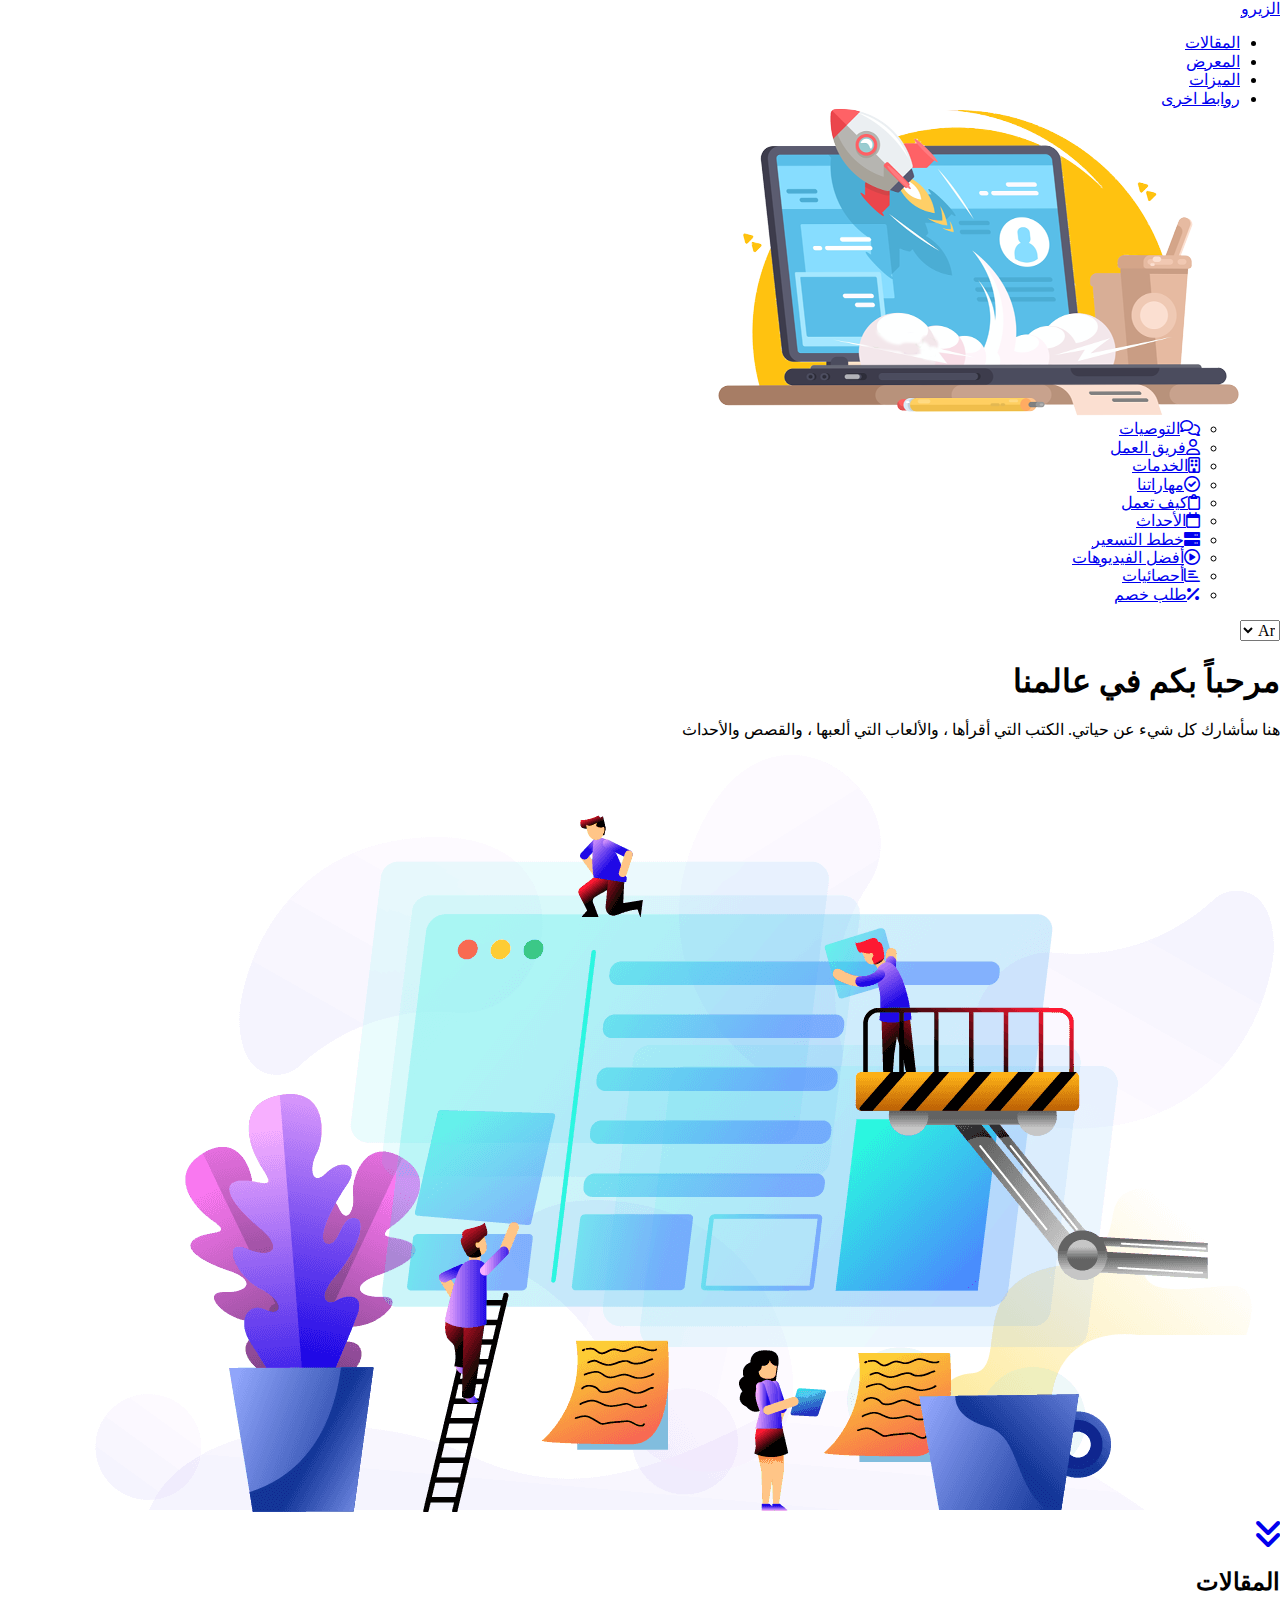
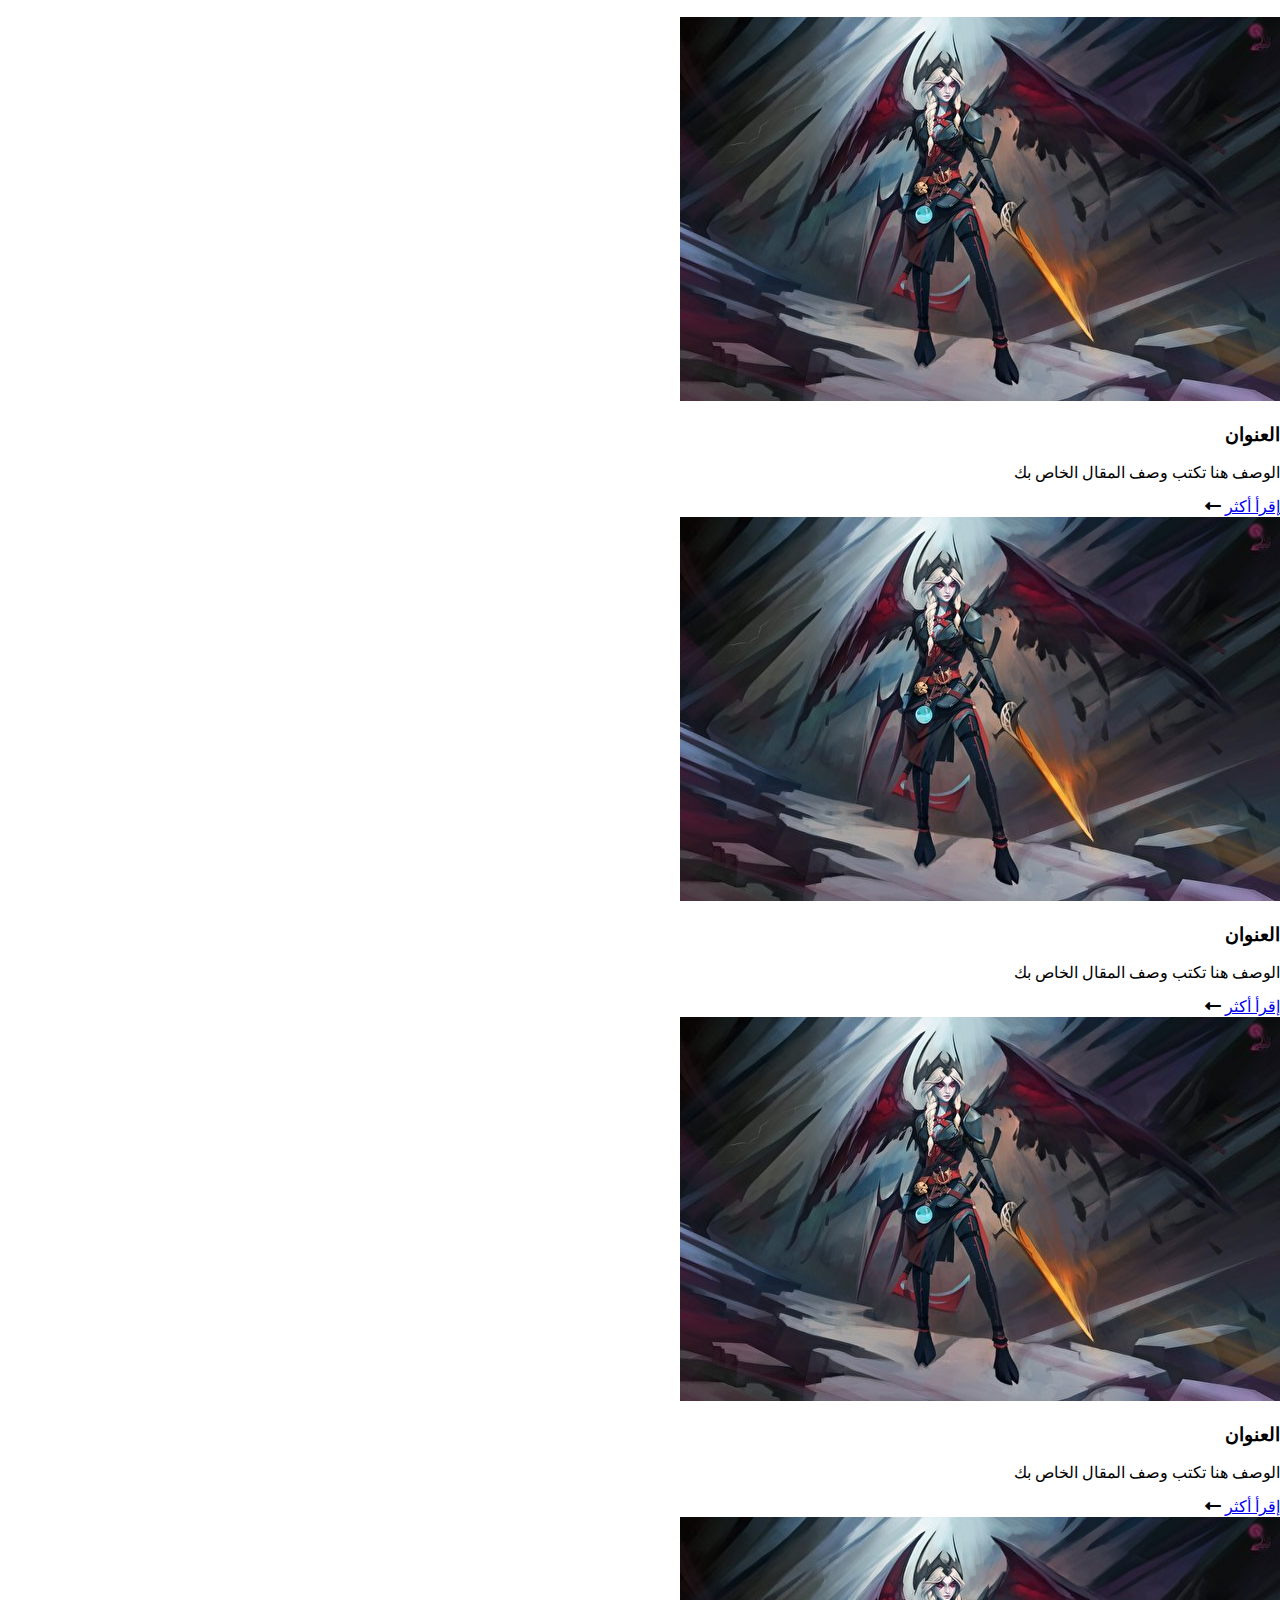
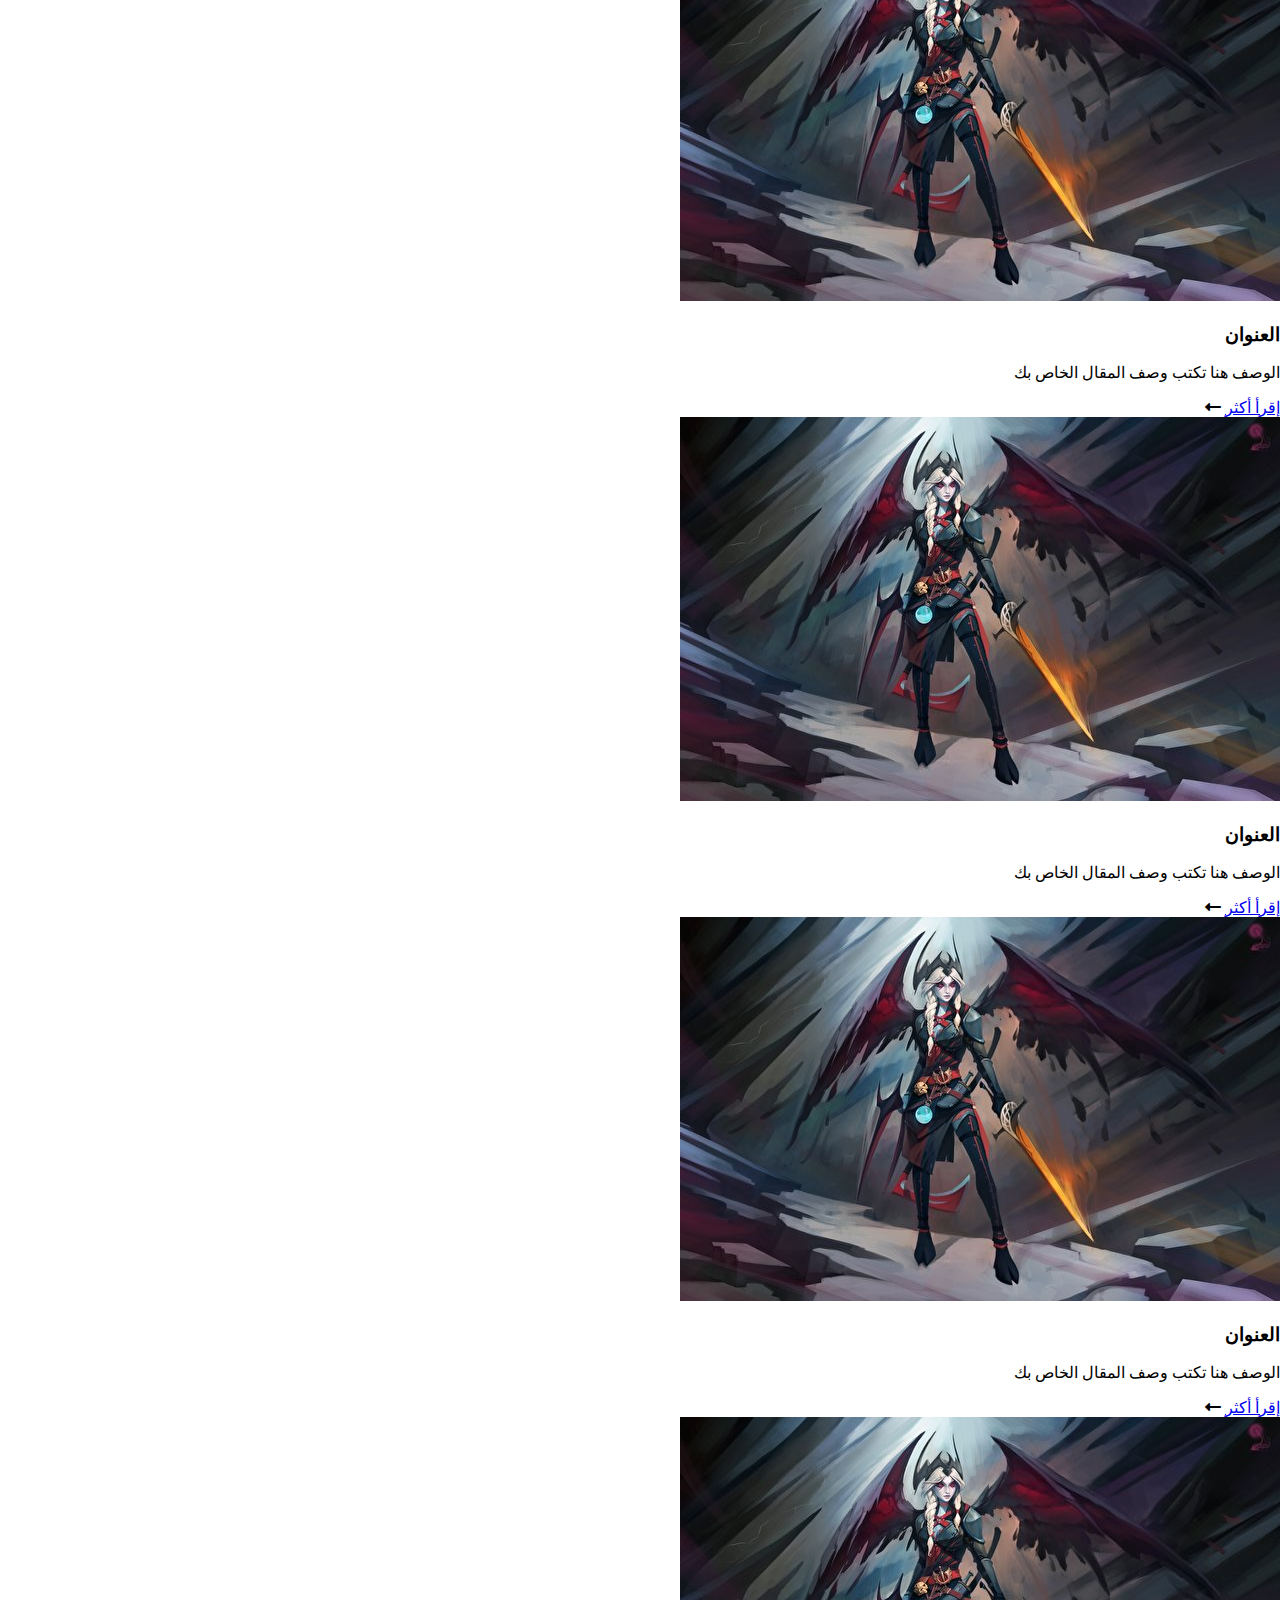
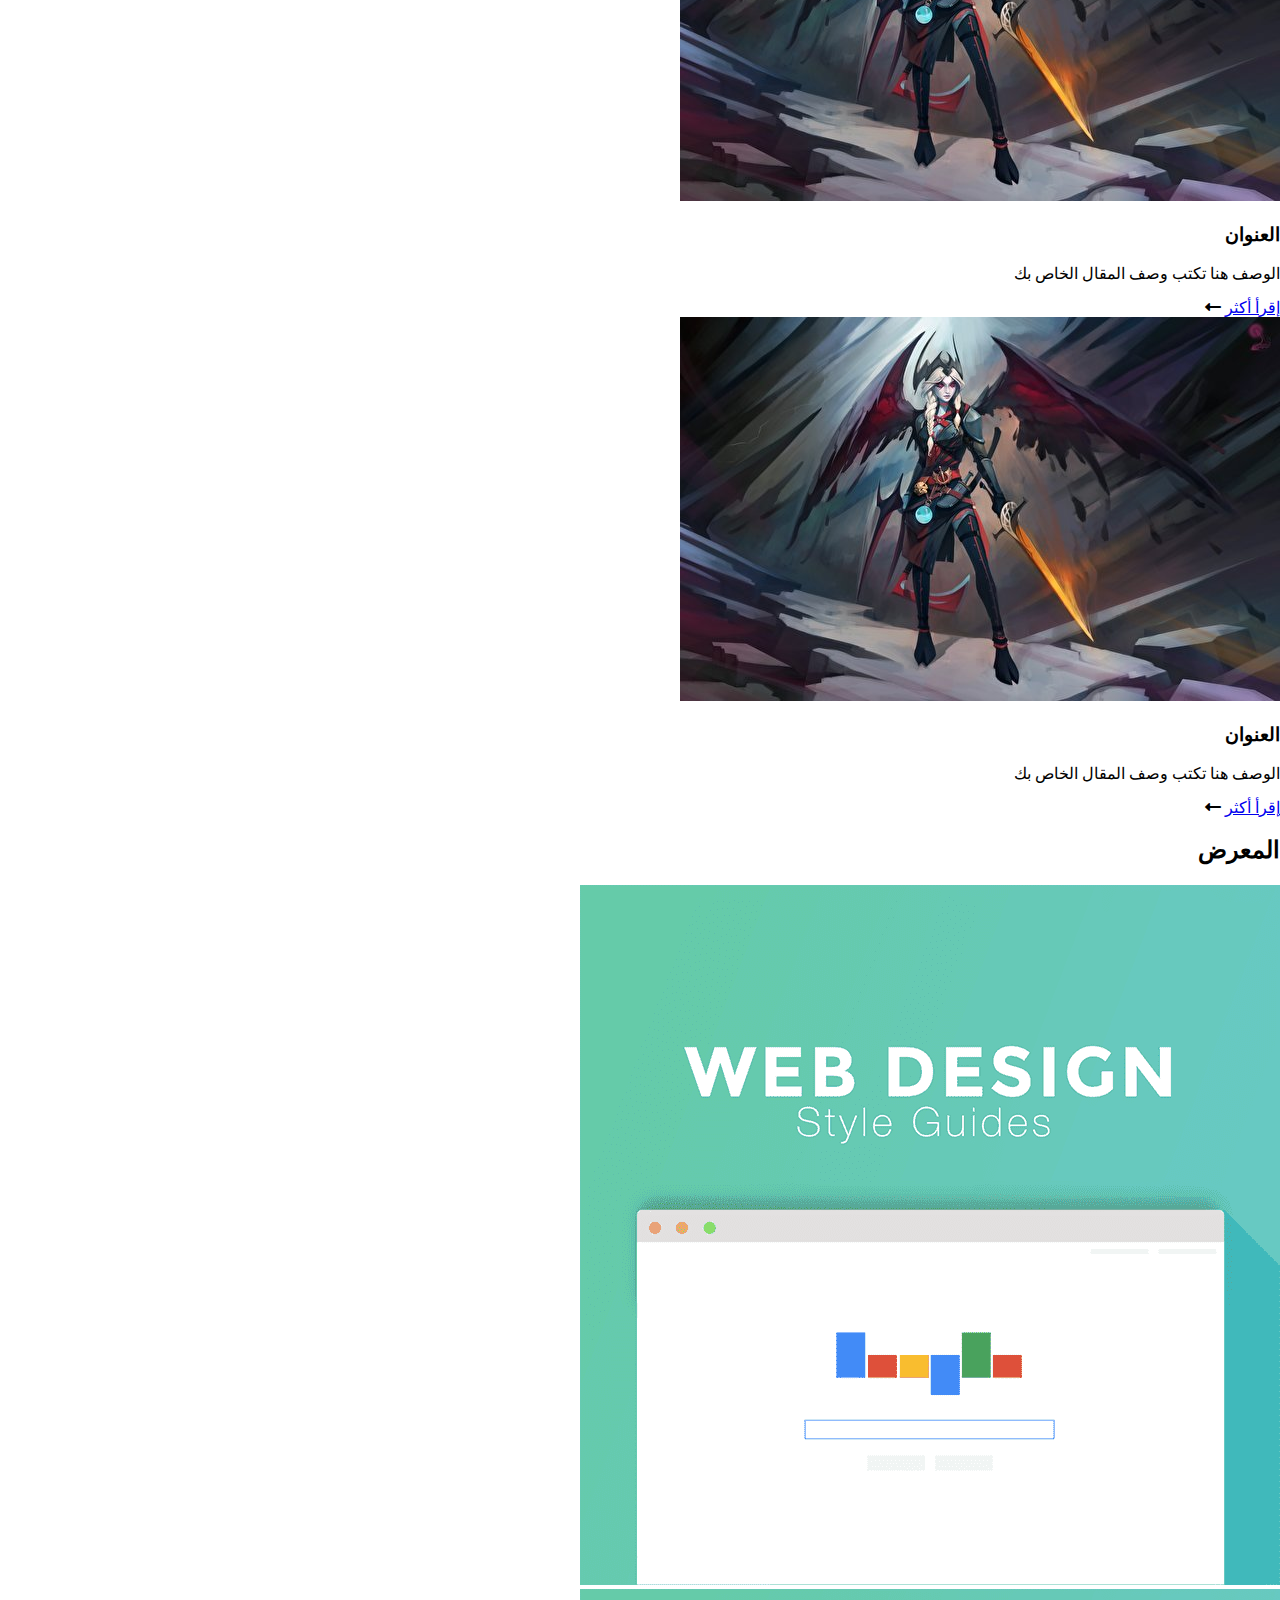
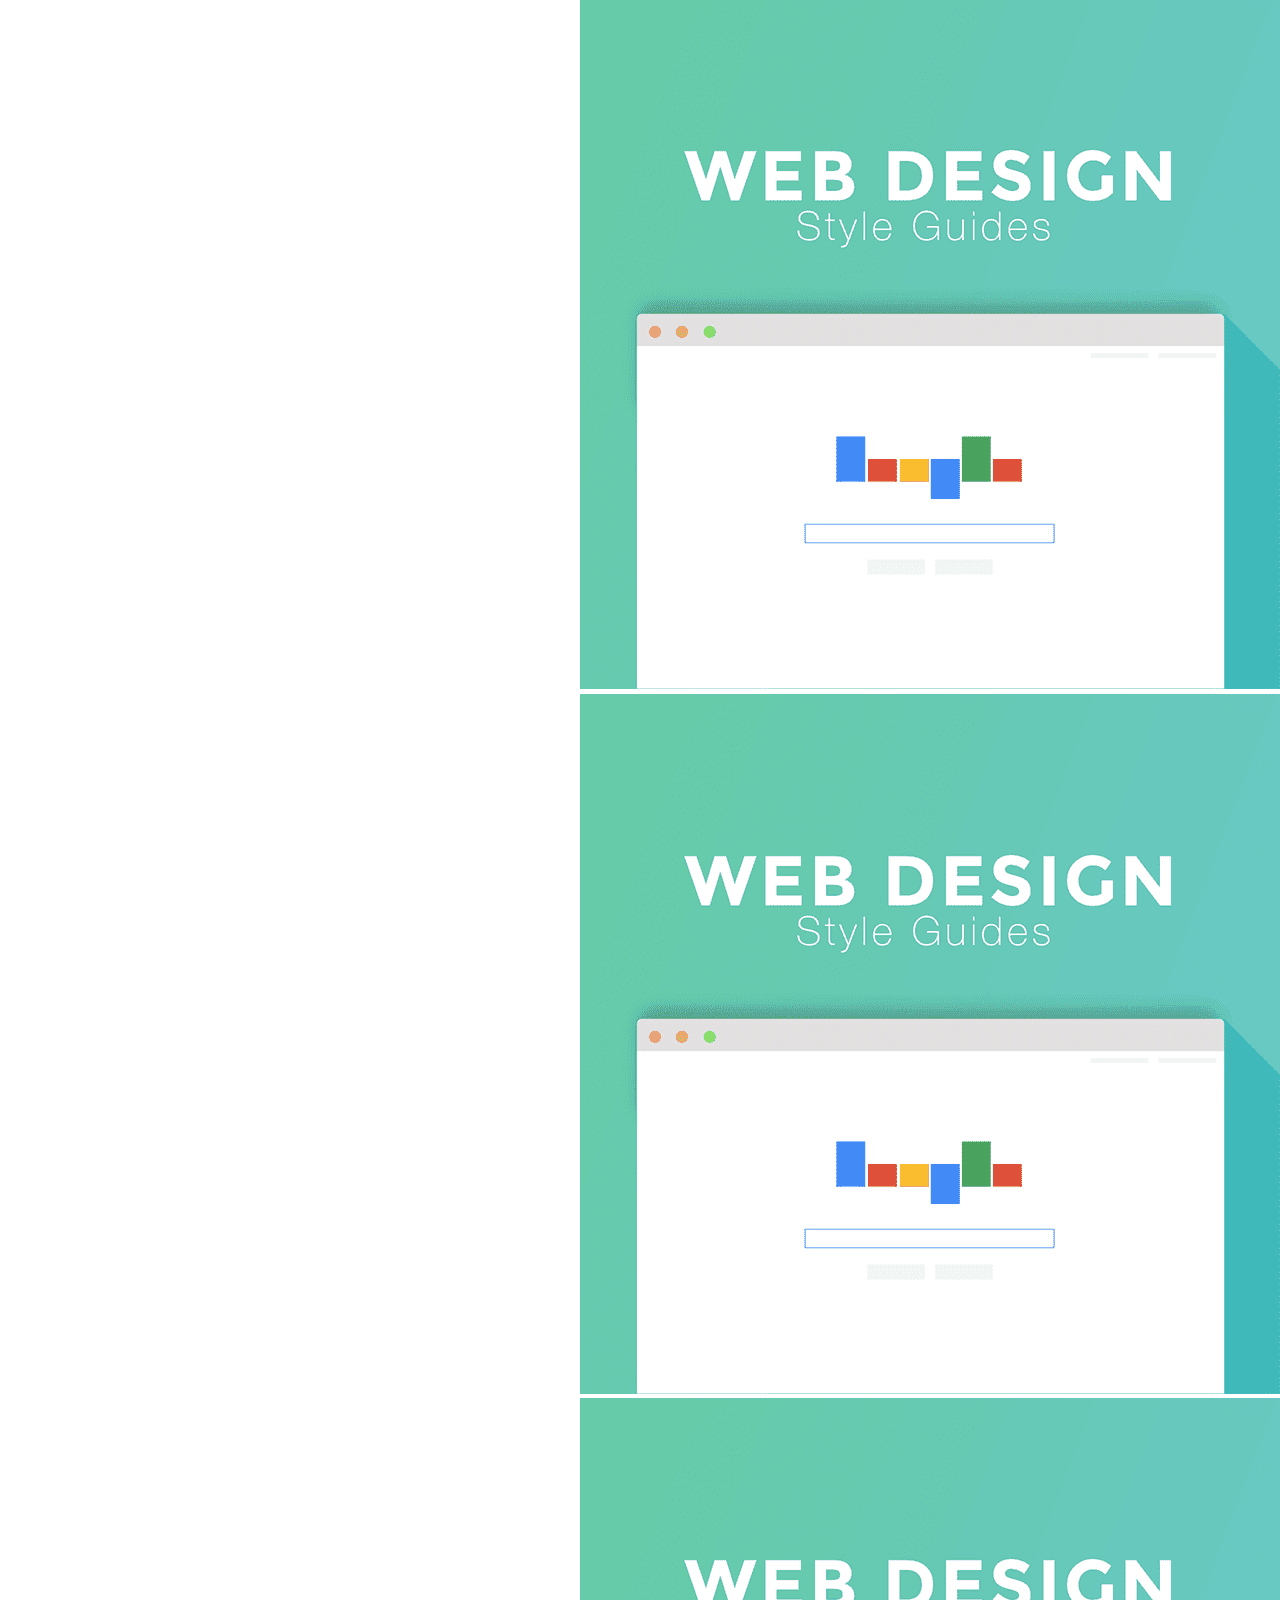
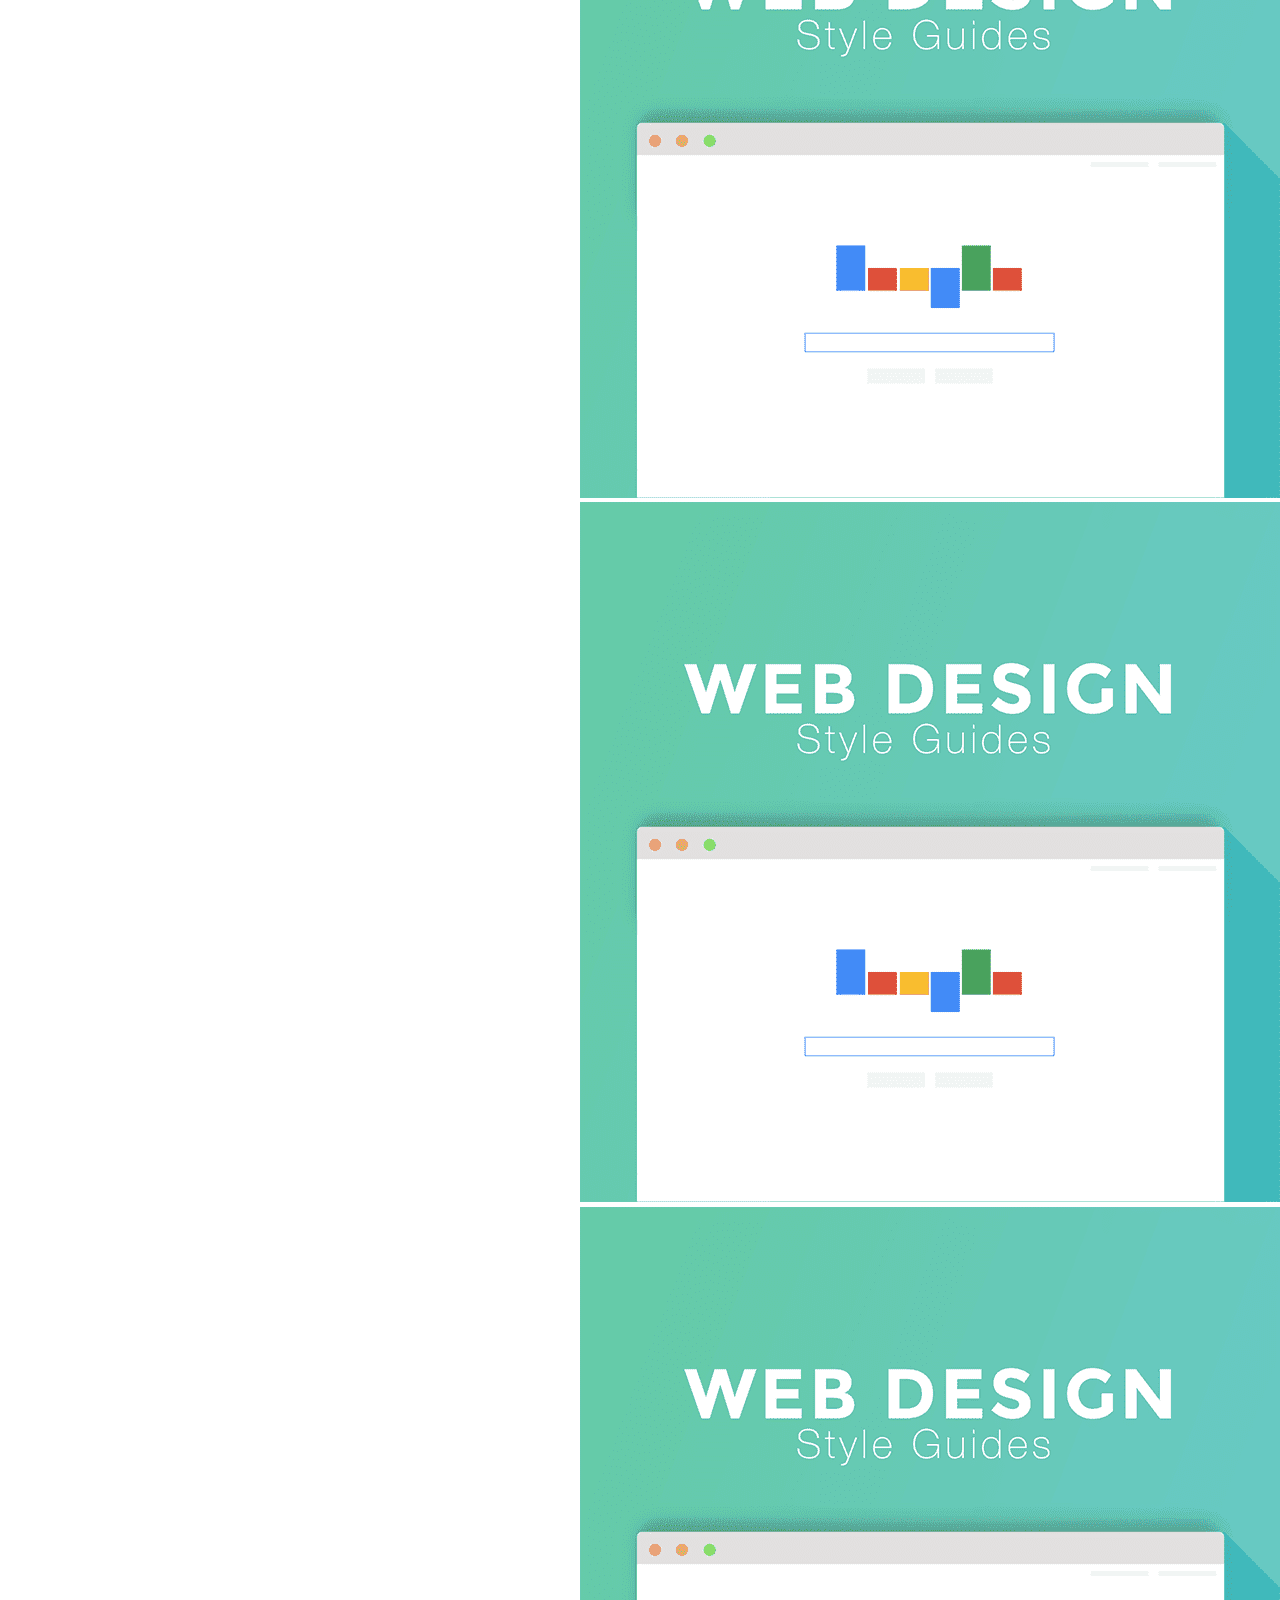
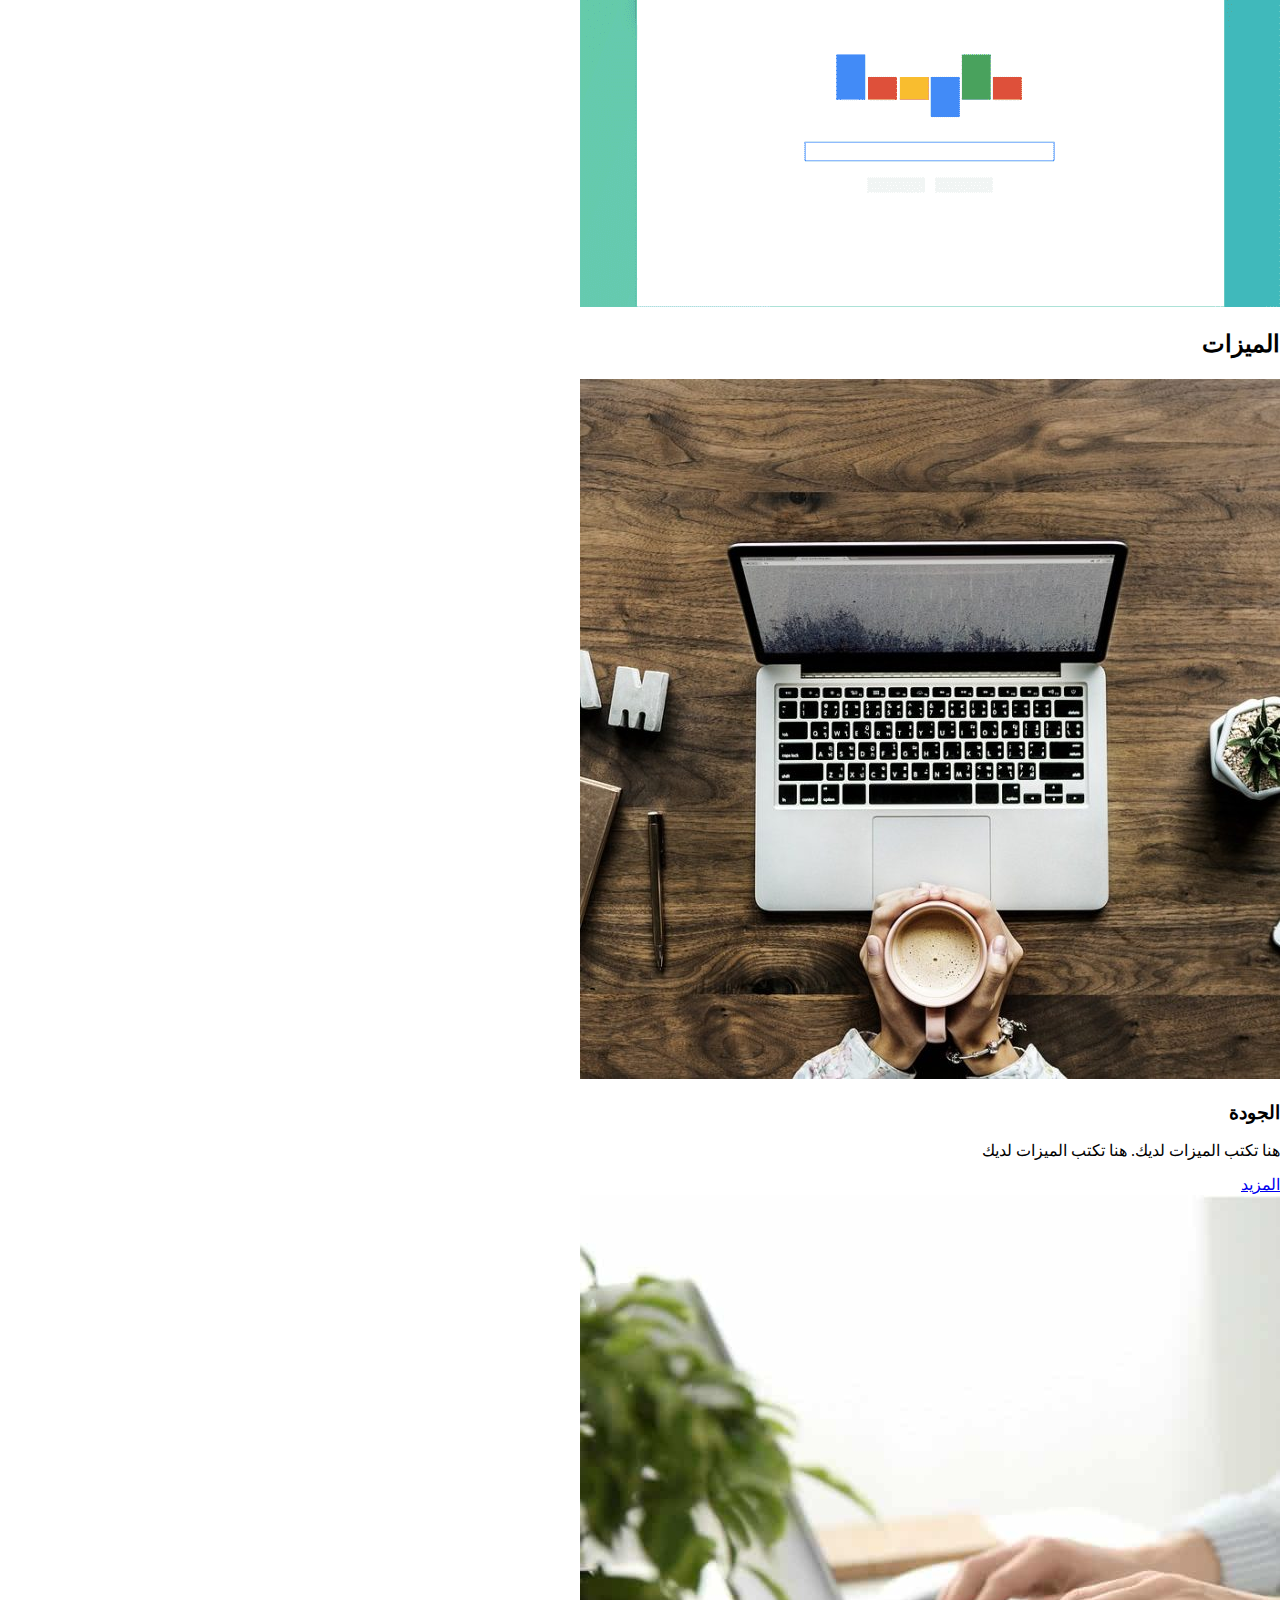
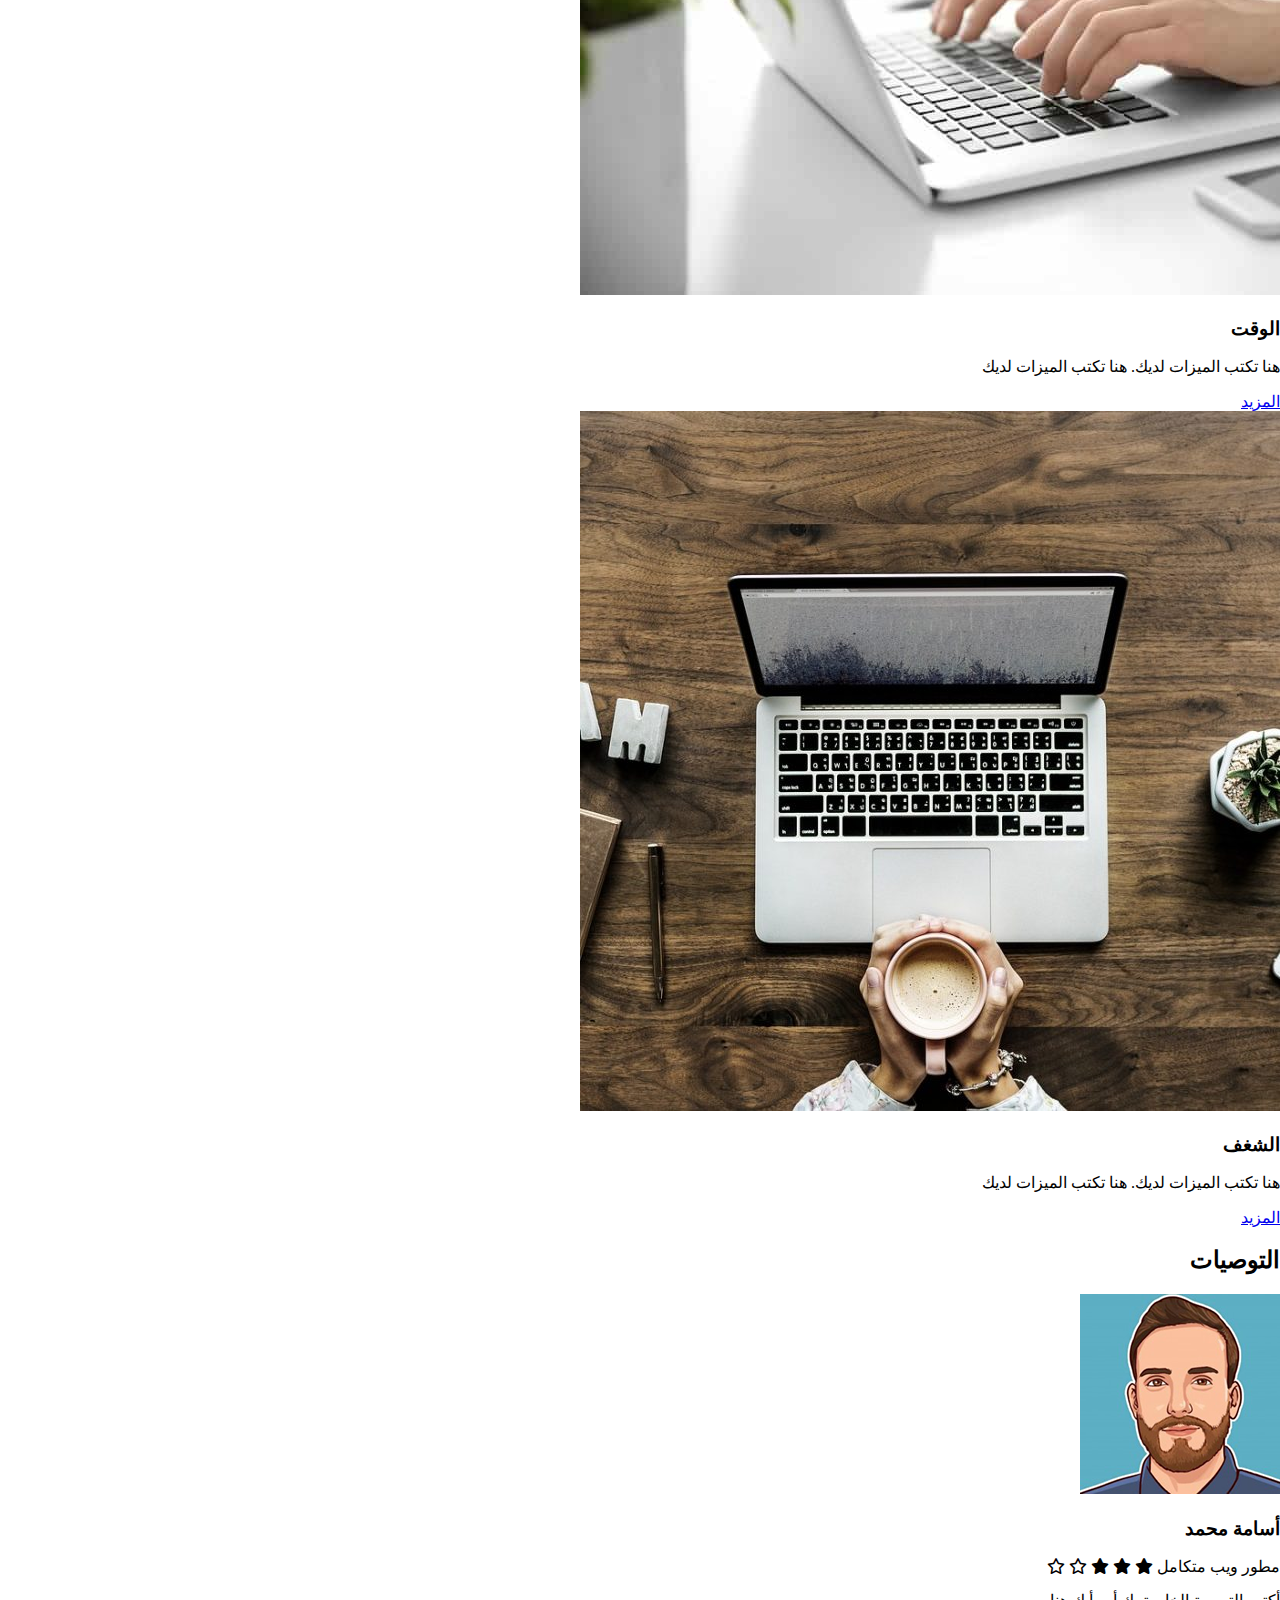
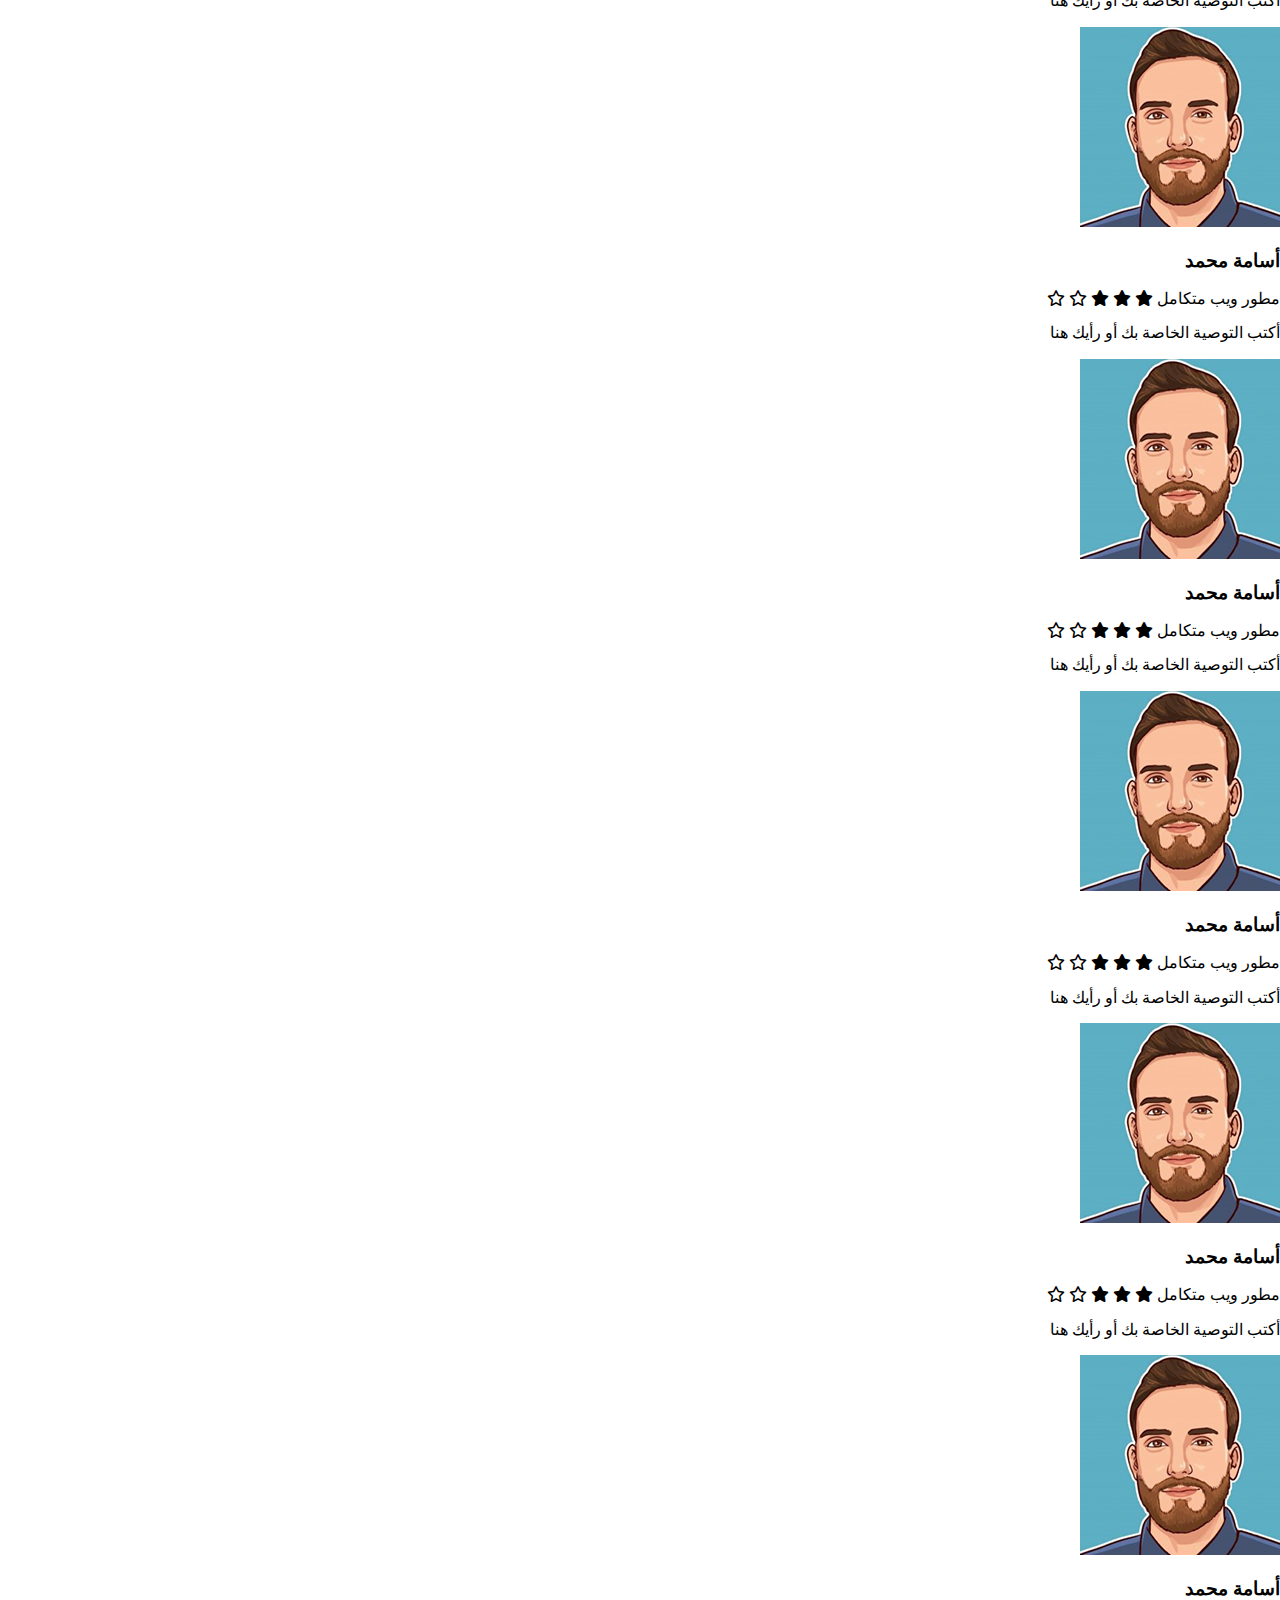
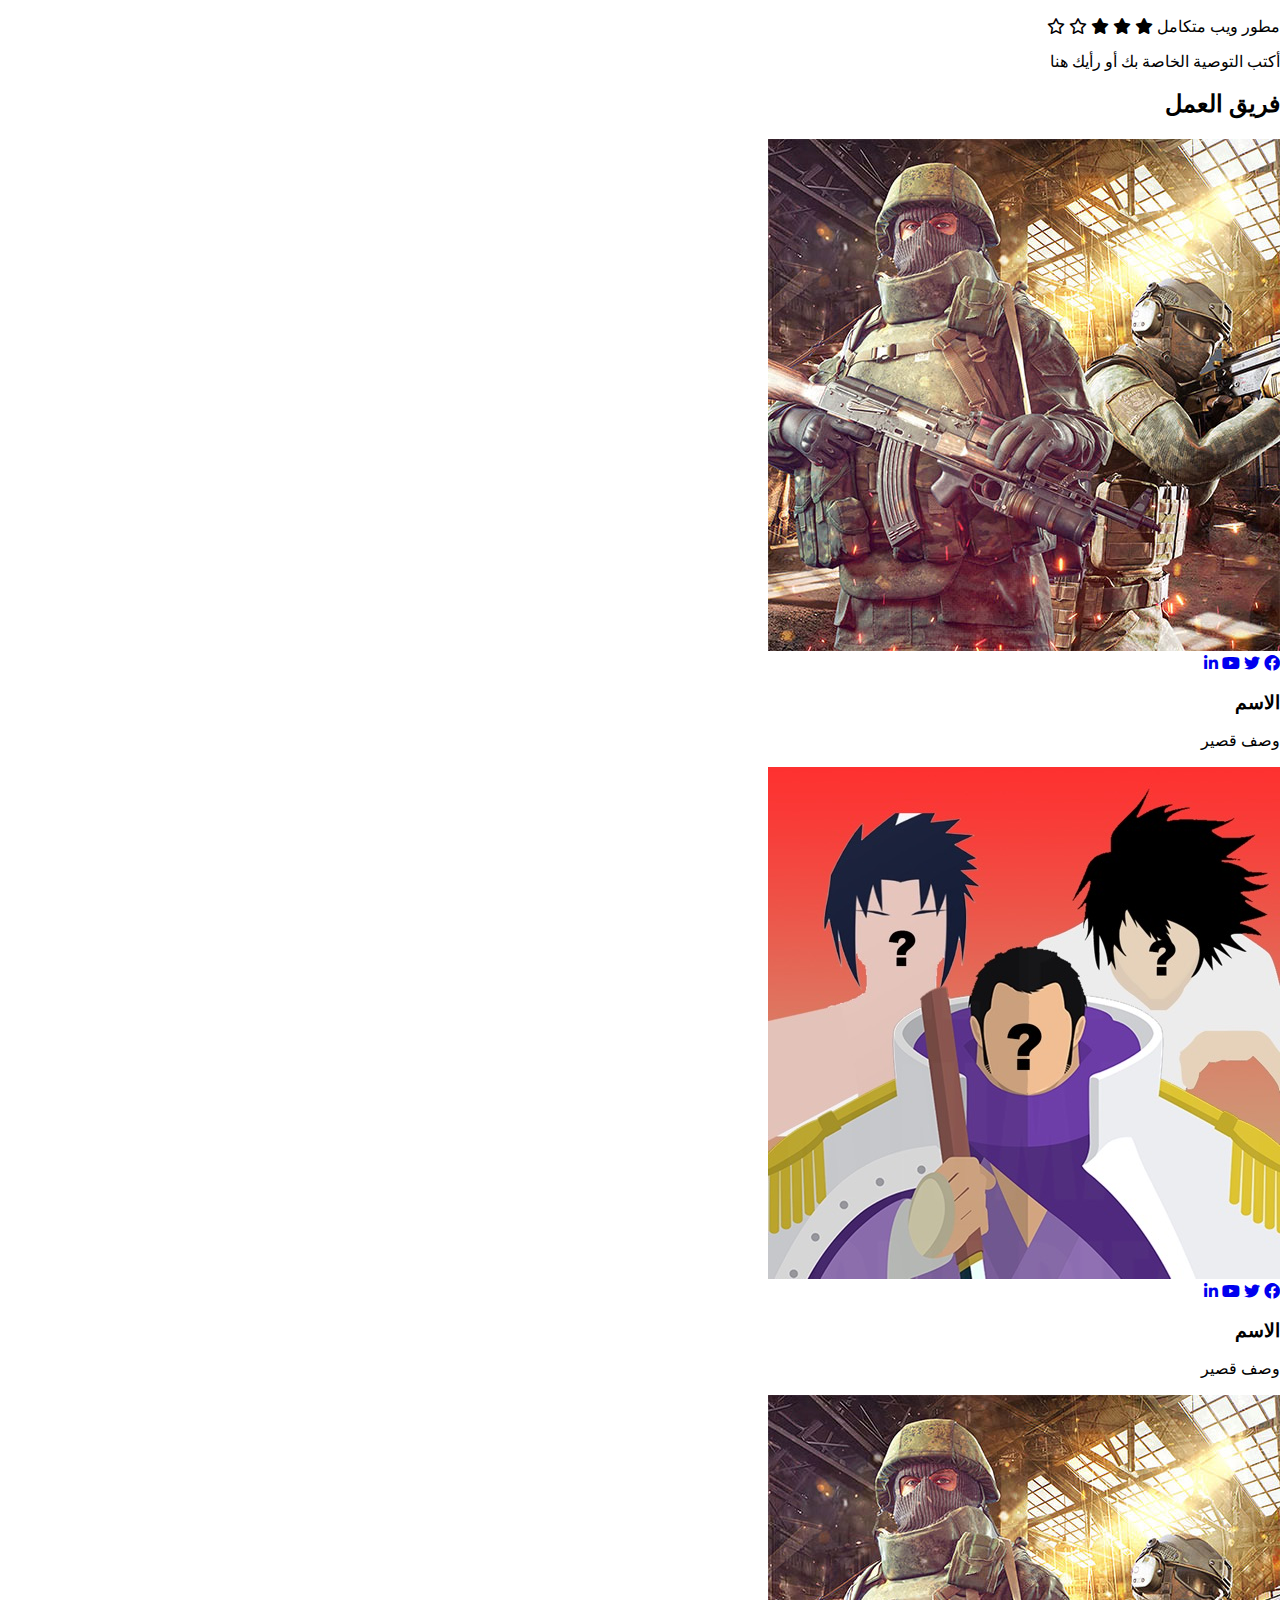
==== home-ar.html @ c8e69152 "Add files via upload" ====
<!DOCTYPE html>
<html dir="rtl" lang="ar">
    <head>
        <meta charset="UTF-8">
        <meta http-equiv="X-UA-Compatible" content="IE=edge">
        <meta name="viewport" content="width=device-width, initial-scale=1.0">
        <title>المشروع الثالث</title>
        <!--render all elments normally-->
        <link rel="stylesheet" href="./css/normalize.css">

        <!--font awesome laibrary-->
        <link rel="stylesheet" href="./css/all.min.css">

        <!--font google-->
        <link rel="preconnect" href="https://fonts.googleapis.com">
        <link rel="preconnect" href="https://fonts.gstatic.com" crossorigin>
        <link href="https://fonts.googleapis.com/css2?family=Cairo:wght@200;300;400;500;600;700;800;900&display=swap" rel="stylesheet">

        <!--style css-->
        <link rel="stylesheet" href="./css/style-ar.css">
        
    </head>
    <body>
        <!--start header-->
        <div class="header" id="header">
            <div class="container">
                <a href="#" class="logo">الزيرو</a>
                <ul class="main-nav">
                    <li><a href="#articles">المقالات</a></li>
                    <li><a href="#gallery">المعرض</a></li>
                    <li><a href="#features">الميزات</a></li>
                    <li class="min-nav">
                        <a href="#">روابط اخرى</a>
                        
                        <div class="othr-links">
                            <div class="image"><img src="./img/megamenu.png" alt=""></div>
                            <ul class="links">
                                <li><a href="#testimonials"><i class="far fa-comments"></i>التوصيات</a></li>
                                <li><a href="#team-members"><i class="far fa-user"></i>فريق العمل</a></li>
                                <li><a href="#services"><i class="far fa-building"></i>الخدمات</a></li>
                                <li><a href="#skills"><i class="far fa-check-circle"></i>مهاراتنا</a></li>
                                <li><a href="#work"><i class="far fa-clipboard"></i>كيف تعمل</a></li>
                            </ul>
                            <ul class="links">
                                <li><a href="#events"><i class="far fa-calendar"></i>الأحداث</a></li>
                                <li><a href="#plans"><i class="fas fa-server"></i>خطط التسعير</a></li>
                                <li><a href="#video"><i class="far fa-play-circle"></i>أفضل الفيديوهات</a></li>
                                <li><a href="#stats"><i class="far fa-chart-bar"></i>أحصائيات</a></li>
                                <li><a href="#discount"><i class="fas fa-percent"></i>طلب خصم</a></li>
                            </ul>
                        </div>
                    </li>
                </ul>
                <!-- start button languge -->
                <div class="lang">
                    <!-- <ul>
                        <li><a href="index.html">En</a></li>
                        <li><a href="home-ar.html">Ar</a></li>
                    </ul> -->
                    <select onchange="langToggle()" name="lang" id="lang">
                        <option id="ar" value="Ar">Ar</option>
                        <option id="en" value="En">En</option>
                    </select>
                </div>
                <!-- end button languge -->
            </div>
        </div>
        <!--end header-->
        <!--start landing-->
        <div class="landing">
            <div class="container">
                <div class="text">
                    <h1>مرحباً بكم في عالمنا</h1>
                    <p>هنا سأشارك كل شيء عن حياتي. الكتب التي أقرأها ، والألعاب التي ألعبها ، والقصص والأحداث</p>
                </div>
                <div class="image">
                    <img src="./img/landing-image.png" alt="landing">
                </div>
            </div>
            <a href="#articles" class="go-down">
                <i class="fas fa-angle-double-down fa-2x"></i>
            </a>
        </div>
        <!--end landing-->
        <!--start articles-->
        <div class="article" id="articles">
            <h2 class="main-title">المقالات</h2>
            <div class="container">
                <div class="box">
                    <img src="./img/cat-04.jpg" alt="cat-04">
                    <div class="content">
                        <h3>العنوان</h3>
                        <p>الوصف هنا تكتب وصف المقال الخاص بك</p>
                    </div>
                    <div class="info">
                        <a href="#">إقرأ أكثر</a>
                        <i class="fas fa-long-arrow-alt-left"></i>
                    </div>
                </div>
                <div class="box">
                    <img src="./img/cat-04.jpg" alt="cat-04">
                    <div class="content">
                        <h3>العنوان</h3>
                        <p>الوصف هنا تكتب وصف المقال الخاص بك</p>
                    </div>
                    <div class="info">
                        <a href="#">إقرأ أكثر</a>
                        <i class="fas fa-long-arrow-alt-left"></i>
                    </div>
                </div>
                <div class="box">
                    <img src="./img/cat-04.jpg" alt="cat-04">
                    <div class="content">
                        <h3>العنوان</h3>
                        <p>الوصف هنا تكتب وصف المقال الخاص بك</p>
                    </div>
                    <div class="info">
                        <a href="#">إقرأ أكثر</a>
                        <i class="fas fa-long-arrow-alt-left"></i>
                    </div>
                </div>
                <div class="box">
                    <img src="./img/cat-04.jpg" alt="cat-04">
                    <div class="content">
                        <h3>العنوان</h3>
                        <p>الوصف هنا تكتب وصف المقال الخاص بك</p>
                    </div>
                    <div class="info">
                        <a href="#">إقرأ أكثر</a>
                        <i class="fas fa-long-arrow-alt-left"></i>
                    </div>
                </div>
                <div class="box">
                    <img src="./img/cat-04.jpg" alt="cat-04">
                    <div class="content">
                        <h3>العنوان</h3>
                        <p>الوصف هنا تكتب وصف المقال الخاص بك</p>
                    </div>
                    <div class="info">
                        <a href="#">إقرأ أكثر</a>
                        <i class="fas fa-long-arrow-alt-left"></i>
                    </div>
                </div>
                <div class="box">
                    <img src="./img/cat-04.jpg" alt="cat-04">
                    <div class="content">
                        <h3>العنوان</h3>
                        <p>الوصف هنا تكتب وصف المقال الخاص بك</p>
                    </div>
                    <div class="info">
                        <a href="#">إقرأ أكثر</a>
                        <i class="fas fa-long-arrow-alt-left"></i>
                    </div>
                </div>
                <div class="box">
                    <img src="./img/cat-04.jpg" alt="cat-04">
                    <div class="content">
                        <h3>العنوان</h3>
                        <p>الوصف هنا تكتب وصف المقال الخاص بك</p>
                    </div>
                    <div class="info">
                        <a href="#">إقرأ أكثر</a>
                        <i class="fas fa-long-arrow-alt-left"></i>
                    </div>
                </div>
                <div class="box">
                    <img src="./img/cat-04.jpg" alt="cat-04">
                    <div class="content">
                        <h3>العنوان</h3>
                        <p>الوصف هنا تكتب وصف المقال الخاص بك</p>
                    </div>
                    <div class="info">
                        <a href="#">إقرأ أكثر</a>
                        <i class="fas fa-long-arrow-alt-left"></i>
                    </div>
                </div>
            </div>
        </div>
        <div class="skatch"></div>
        <!--end articles-->
        <!--start gallery-->
        <div class="gallery" id="gallery">
            <h2 class="main-title">المعرض</h2>
            <div class="container">
                <div class="box">
                    <div class="image">
                        <img src="./img/gallery-06.png" alt="gallery">
                    </div>
                </div>
                <div class="box">
                    <div class="image">
                        <img src="./img/gallery-06.png" alt="gallery">
                    </div>
                </div>
                <div class="box">
                    <div class="image">
                        <img src="./img/gallery-06.png" alt="gallery">
                    </div>
                </div>
                <div class="box">
                    <div class="image">
                        <img src="./img/gallery-06.png" alt="gallery">
                    </div>
                </div>
                <div class="box">
                    <div class="image">
                        <img src="./img/gallery-06.png" alt="gallery">
                    </div>
                </div>
                <div class="box">
                    <div class="image">
                        <img src="./img/gallery-06.png" alt="gallery">
                    </div>
                </div>
            </div>
        </div>
        <!--end gallery-->
        <!--start features-->
        <div class="features" id="features">
            <h2 class="main-title">الميزات</h2>
            <div class="container">
                <div class="box quality">
                    <div class="img-hollder"><img src="./img/features-03.jpg" alt="features"></div>
                    <h3>الجودة</h3>
                    <p>هنا تكتب الميزات لديك. هنا تكتب الميزات لديك </p>
                    <a href="#">المزيد</a>
                </div>
                <div class="box time">
                    <div class="img-hollder"><img src="./img/features-02 (1).jpg" alt="features"></div>
                    <h3>الوقت</h3>
                    <p>هنا تكتب الميزات لديك. هنا تكتب الميزات لديك </p>
                    <a href="#">المزيد</a>
                </div>
                <div class="box passion">
                    <div class="img-hollder"><img src="./img/features-03.jpg" alt="features"></div>
                    <h3>الشغف </h3>
                    <p>هنا تكتب الميزات لديك. هنا تكتب الميزات لديك </p>
                    <a href="#">المزيد</a>
                </div>
            </div>
        </div>
        <!--end features-->
        <!--start TESTIMONIALS-->
        <div class="testimonials" id="testimonials">
            <h2 class="main-title">التوصيات</h2>
            <div class="container">
                <div class="content">
                    <img src="./img/avatar-05.png" alt="avatar-05">
                    <div class="box">
                        <h3>أسامة محمد</h3>
                        <span>مطور ويب متكامل</span>
                        <i class="filled fas fa-star"></i>
                        <i class="filled fas fa-star"></i>
                        <i class="filled fas fa-star"></i>
                        <i class="far fa-star"></i>
                        <i class="far fa-star"></i>
                        <p>أكتب التوصية الخاصة بك أو رأيك هنا</p>
                    </div>
                </div>
                <div class="content">
                    <img src="./img/avatar-05.png" alt="avatar-05">
                    <div class="box">
                        <h3>أسامة محمد</h3>
                        <span>مطور ويب متكامل</span>
                        <i class="filled fas fa-star"></i>
                        <i class="filled fas fa-star"></i>
                        <i class="filled fas fa-star"></i>
                        <i class="far fa-star"></i>
                        <i class="far fa-star"></i>
                        <p>أكتب التوصية الخاصة بك أو رأيك هنا</p>
                    </div>
                </div>
                <div class="content">
                    <img src="./img/avatar-05.png" alt="avatar-05">
                    <div class="box">
                        <h3>أسامة محمد</h3>
                        <span>مطور ويب متكامل</span>
                        <i class="filled fas fa-star"></i>
                        <i class="filled fas fa-star"></i>
                        <i class="filled fas fa-star"></i>
                        <i class="far fa-star"></i>
                        <i class="far fa-star"></i>
                        <p>أكتب التوصية الخاصة بك أو رأيك هنا</p>
                    </div>
                </div>
                <div class="content">
                    <img src="./img/avatar-05.png" alt="avatar-05">
                    <div class="box">
                        <h3>أسامة محمد</h3>
                        <span>مطور ويب متكامل</span>
                        <i class="filled fas fa-star"></i>
                        <i class="filled fas fa-star"></i>
                        <i class="filled fas fa-star"></i>
                        <i class="far fa-star"></i>
                        <i class="far fa-star"></i>
                        <p>أكتب التوصية الخاصة بك أو رأيك هنا</p>
                    </div>
                </div>
                <div class="content">
                    <img src="./img/avatar-05.png" alt="avatar-05">
                    <div class="box">
                        <h3>أسامة محمد</h3>
                        <span>مطور ويب متكامل</span>
                        <i class="filled fas fa-star"></i>
                        <i class="filled fas fa-star"></i>
                        <i class="filled fas fa-star"></i>
                        <i class="far fa-star"></i>
                        <i class="far fa-star"></i>
                        <p>أكتب التوصية الخاصة بك أو رأيك هنا</p>
                    </div>
                </div>
                <div class="content">
                    <img src="./img/avatar-05.png" alt="avatar-05">
                    <div class="box">
                        <h3>أسامة محمد</h3>
                        <span>مطور ويب متكامل</span>
                        <i class="filled fas fa-star"></i>
                        <i class="filled fas fa-star"></i>
                        <i class="filled fas fa-star"></i>
                        <i class="far fa-star"></i>
                        <i class="far fa-star"></i>
                        <p>أكتب التوصية الخاصة بك أو رأيك هنا</p>
                    </div>
                </div>
            </div>
        </div>
        <!--end testimonials-->
        <!--start team members-->
        <div class="team" id="team-members">
            <h2 class="main-title">فريق العمل </h2>
            <div class="container">
                <div class="box">
                    <div class="data">
                        <img src="./img/team-02.jpg" alt="team">
                        <div class="social">
                            <a href="#"><i class="fab fa-facebook"></i></a>
                            <a href="#"><i class="fab fa-twitter"></i></a>
                            <a href="#"><i class="fab fa-youtube"></i></a>
                            <a href="#"><i class="fab fa-linkedin-in"></i></a>
                        </div>
                    </div>
                    <div class="info">
                        <h3>الاسم</h3>
                        <p>وصف قصير</p>
                    </div>
                </div>
                <div class="box">
                    <div class="data">
                        <img src="./img/team-04.jpg" alt="team">
                        <div class="social">
                            <a href="#"><i class="fab fa-facebook"></i></a>
                            <a href="#"><i class="fab fa-twitter"></i></a>
                            <a href="#"><i class="fab fa-youtube"></i></a>
                            <a href="#"><i class="fab fa-linkedin-in"></i></a>
                        </div>
                    </div>
                    <div class="info">
                        <h3>الاسم</h3>
                        <p>وصف قصير</p>
                    </div>
                </div>
                <div class="box">
                    <div class="data">
                        <img src="./img/team-02.jpg" alt="team">
                        <div class="social">
                            <a href="#"><i class="fab fa-facebook"></i></a>
                            <a href="#"><i class="fab fa-twitter"></i></a>
                            <a href="#"><i class="fab fa-youtube"></i></a>
                            <a href="#"><i class="fab fa-linkedin-in"></i></a>
                        </div>
                    </div>
                    <div class="info">
                        <h3>الاسم</h3>
                        <p>وصف قصير</p>
                    </div>
                </div>
                <div class="box">
                    <div class="data">
                        <img src="./img/team-04.jpg" alt="team">
                        <div class="social">
                            <a href="#"><i class="fab fa-facebook"></i></a>
                            <a href="#"><i class="fab fa-twitter"></i></a>
                            <a href="#"><i class="fab fa-youtube"></i></a>
                            <a href="#"><i class="fab fa-linkedin-in"></i></a>
                        </div>
                    </div>
                    <div class="info">
                        <h3>الاسم</h3>
                        <p>وصف قصير</p>
                    </div>
                </div>
                <div class="box">
                    <div class="data">
                        <img src="./img/team-08.jpg" alt="team">
                        <div class="social">
                            <a href="#"><i class="fab fa-facebook"></i></a>
                            <a href="#"><i class="fab fa-twitter"></i></a>
                            <a href="#"><i class="fab fa-youtube"></i></a>
                            <a href="#"><i class="fab fa-linkedin-in"></i></a>
                        </div>
                    </div>
                    <div class="info">
                        <h3>الاسم</h3>
                        <p>وصف قصير</p>
                    </div>
                </div>
                <div class="box">
                    <div class="data">
                        <img src="./img/team-07.jpg" alt="team">
                        <div class="social">
                            <a href="#"><i class="fab fa-facebook"></i></a>
                            <a href="#"><i class="fab fa-twitter"></i></a>
                            <a href="#"><i class="fab fa-youtube"></i></a>
                            <a href="#"><i class="fab fa-linkedin-in"></i></a>
                        </div>
                    </div>
                    <div class="info">
                        <h3>الاسم</h3>
                        <p>وصف قصير</p>
                    </div>
                </div>
                <div class="box">
                    <div class="data">
                        <img src="./img/team-06.png" alt="team">
                        <div class="social">
                            <a href="#"><i class="fab fa-facebook"></i></a>
                            <a href="#"><i class="fab fa-twitter"></i></a>
                            <a href="#"><i class="fab fa-youtube"></i></a>
                            <a href="#"><i class="fab fa-linkedin-in"></i></a>
                        </div>
                    </div>
                    <div class="info">
                        <h3>الاسم</h3>
                        <p>وصف قصير</p>
                    </div>
                </div>
                <div class="box">
                    <div class="data">
                        <img src="./img/team-04.jpg" alt="team">
                        <div class="social">
                            <a href="#"><i class="fab fa-facebook"></i></a>
                            <a href="#"><i class="fab fa-twitter"></i></a>
                            <a href="#"><i class="fab fa-youtube"></i></a>
                            <a href="#"><i class="fab fa-linkedin-in"></i></a>
                        </div>
                    </div>
                    <div class="info">
                        <h3>الاسم</h3>
                        <p>وصف قصير</p>
                    </div>
                </div>
            </div>
        </div>
        <!--end team members-->
        <!--start services-->
        <div class="services" id="services">
            <h2 class="main-title">الخدمات</h2>
            <div class="container">
                <div class="box">
                    <i class="fas fa-laptop-code fa-4x"></i>
                    <h3>اسم الخدمة</h3>
                    <div class="info">
                        <a href="#">التفاصيل</a>
                    </div>
                </div>
                <div class="box">
                    <i class="fas fa-laptop-code fa-4x"></i>
                    <h3>اسم الخدمة</h3>
                    <div class="info">
                        <a href="#">التفاصيل</a>
                    </div>
                </div>
                <div class="box">
                    <i class="fas fa-laptop-code fa-4x"></i>
                    <h3>اسم الخدمة</h3>
                    <div class="info">
                        <a href="#">التفاصيل</a>
                    </div>
                </div>
                <div class="box">
                    <i class="fas fa-laptop-code fa-4x"></i>
                    <h3>اسم الخدمة</h3>
                    <div class="info">
                        <a href="#">التفاصيل</a>
                    </div>
                </div>
                <div class="box">
                    <i class="fas fa-laptop-code fa-4x"></i>
                    <h3>اسم الخدمة</h3>
                    <div class="info">
                        <a href="#">التفاصيل</a>
                    </div>
                </div>
                <div class="box">
                    <i class="fas fa-laptop-code fa-4x"></i>
                    <h3>اسم الخدمة</h3>
                    <div class="info">
                        <a href="#">التفاصيل</a>
                    </div>
                </div>
            </div>
        </div>
        <!--end services-->
        <!--start skills-->
        <div class="our-skills" id="our-skills">
            <h2 class="main-title">مهاراتنا</h2>
            <div class="container">
                <img src="./img/skills.png" alt="skills">
                <div class="skills">
                    <div class="skill">
                        <h3>html <span>100%</span></h3>
                        <div class="prog">
                            <span data-progress="100%"></span>
                        </div>
                    </div>
                    <div class="skill">
                        <h3>css <span>50%</span></h3>
                        <div class="prog">
                            <span data-progress="50%"></span>
                        </div>
                    </div>
                    <div class="skill">
                        <h3>php <span>90%</span></h3>
                        <div class="prog">
                            <span data-progress="90%"></span>
                        </div>
                    </div>
                    <div class="skill">
                        <h3>js <span>20%</span></h3>
                        <div class="prog">
                            <span data-progress="20%"></span>
                        </div>
                    </div>
                </div>
            </div>
        </div>
        <!--end skills-->
        <!--start work-->
        <div class="work" id="work">
            <h2 class="main-title">كيف تعمل</h2>
            <div class="container">
                <img src="./img/work-steps.png" alt="work">
                <div class="work-content">
                    <div class="box">
                        <img src="./img/work-steps-3.png" alt="">
                        <div class="info">
                            <h3>تطوير...</h3>
                            <p>اكتب وصف قصير هنا اكتب وصف قصير هنا اكتب وصف قصير هنا </p>
                        </div>
                    </div>
                    <div class="box">
                        <img src="./img/work-steps-3.png" alt="">
                        <div class="info">
                            <h3>تطوير...</h3>
                            <p>اكتب وصف قصير هنا اكتب وصف قصير هنا اكتب وصف قصير هنا </p>
                        </div>
                    </div>
                    <div class="box">
                        <img src="./img/work-steps-3.png" alt="">
                        <div class="info">
                            <h3>تطوير...</h3>
                            <p>اكتب وصف قصير هنا اكتب وصف قصير هنا اكتب وصف قصير هنا </p>
                        </div>
                    </div>
                </div>
            </div>
        </div>
        <!--end work-->
        <!-- start event-->
        <div class="events" id="events">
            <h2 class="main-title">أخر الأحداث</h2>
            <div class="container">
                <img src="./img/events.png" alt="event">
                <div class="info">
                    <div class="times">
                        <div class="unit">
                            <span>30</span>
                            <span>يوم</span>
                        </div>
                        <div class="unit">
                            <span>24</span>
                            <span>ساعات</span>
                        </div>
                        <div class="unit">
                            <span>60</span>
                            <span>دقائق</span>
                        </div>
                        <div class="unit">
                            <span>120</span>
                            <span>ثواني</span>
                        </div>
                    </div>
                    <h3>حدث سيد التكنولوجيا 2022</h3>
                    <p>وصف الحدث وصف الحدث وصف الحدث </p>
                </div>
                <div class="subscribe">
                    <form action="">
                        <input type="email" placeholder="أكتب البريد الإلكتروني">
                        <input type="submit" value="أشتراك">
                    </form>
                </div>
            </div>
        </div>
        <!--end events-->
        <!--start plans-->
        <div class="plans" id="plans">
            <h2 class="main-title">الخطط</h2>
            <div class="container">
                <div class="box">
                    <h3>متقدم</h3>
                    <img src="./img/hosting-professional.png" alt="">
                    <span>$25</span>
                    <p>كل شهر</p>
                    <ul class="info">
                        <li>مساحة تصل إلى 20GB</li>
                        <li>عناوين بريدإلكتروني 10</li>
                        <li>دومين 5</li>
                        <li>قاعدة بيانات 8</li>
                        <li>دعم متقدم</li>
                    </ul>
                    <a href="#">اختر خطة</a>
                </div>
                <div class="box popular">
                    <div class="leabl">الأكثر شيوعاً</div>
                    <h3>متقدم</h3>
                    <img src="./img/hosting-professional.png" alt="">
                    <span>$25</span>
                    <p>كل شهر</p>
                    <ul class="info">
                        <li>مساحة تصل إلى 20GB</li>
                        <li>عناوين بريدإلكتروني 10</li>
                        <li>دومين 5</li>
                        <li>قاعدة بيانات 8</li>
                        <li>دعم متقدم</li>
                    </ul>
                    <a href="#">أختر خطة</a>
                </div>
                <div class="box">
                    <h3>متقدم</h3>
                    <img src="./img/hosting-professional.png" alt="">
                    <span>$25</span>
                    <p>كل شهر</p>
                    <ul class="info">
                        <li>مساحة تصل إلى 20GB</li>
                        <li>عناوين بريدإلكتروني 10</li>
                        <li>دومين 5</li>
                        <li>قاعدة بيانات 8</li>
                        <li>دعم متقدم</li>
                    </ul>
                    <a href="#">أختر خطة</a>
                </div>
            </div>
        </div>
        <!--end plans-->
        <div class="top-video" id="video">
            <h2 class="main-title">أفضل الفيديوهات</h2>
            <div class="container">
                <div class="box">
                    <div class="image">
                    <img src="./img/video-preview.jpg" alt="video">
                    <p>كل شيء عن المضيفين الظاهريين</p>
                </div>
                <div class="info">
                    <div class="title">
                        <h4>أفضل الفيديوهات</h4>
                        <i class="fas fa-random"></i>
                    </div>
                    <ul class="video-info">
                        <li>كل شيء عن المضيفين الظاهريين<span>05:18</span></li>
                        
                        <li>كل شيء عن المضيفين الظاهريين<span>05:18</span></li>
                        
                        <li>كل شيء عن المضيفين الظاهريين<span>05:18</span></li>
                        
                        <li>كل شيء عن المضيفين الظاهريين<span>05:18</span></li>
                        
                        <li>كل شيء عن المضيفين الظاهريين<span>05:18</span></li>
                        
                        <li>كل شيء عن المضيفين الظاهريين<span>05:18</span></li>
                        
                        <li>كل شيء عن المضيفين الظاهريين<span>05:18</span></li>
                    </ul>
                </div>
                </div>
            </div>
        </div>
        <!--end plans-->
        <!--start stats-->
        <div class="stats" id="stats">
            <h2>أحصائياتنا المميزة</h2>
            <div class="container">
                <div class="box">
                    <i class="far fa-user fa-2x fa-fw"></i>
                    <span data-count="150" class="number">0</span>
                    <span class="name">عميل</span>
                </div>
                <div class="box">
                    <i class="fas fa-code fa-2x fa-fw"></i>
                    <span data-count="25" class="number">0</span>
                    <span class="name">مشروع</span>
                </div>
                <div class="box">
                    <i class="fas fa-globe-asia fa-2x fa-fw"></i>
                    <span data-count="50" class="number">0</span>
                    <span class="name">دولة</span>
                </div>
                <div class="box">
                    <i class="far fa-user fa-2x fa-fw"></i>
                    <span data-count="500" class="number">0</span>
                    <span class="name">مستخدم</span>
                </div>
            </div>
        </div>
        <!--end stats-->
        <!--start discount-->
        <div class="discount" id="discount">
            <div class="image">
                <div class="content">
                    <h3>نحن لدينا خصم</h3>
                    <p>وصف قصير وصف قصير وصف قصير وصف قصير</p>
                    <img src="./img/discount.png" alt="Discount">
                </div>
            </div>
            <div class="form">
                <div class="content">
                    <h3>طلب خصم</h3>
                    <input class="input" type="text" placeholder="أسمك" name="name">
                    <input class="input" type="email" placeholder="بريدك الإلكتروني" name="email">
                    <input class="input" type="text" placeholder="رقم الهاتف" name="phone">
                    <textarea class="input" placeholder="أخبرنا ما تريد" name="message"></textarea>
                    <input type="submit" value="أرسال">
                </div>
            </div>
        </div>
        <!--end discount-->
        <!--start footer-->
        <div class="footer">
            <div class="container">
                <div class="box">
                    <h3>الزيرو</h3>
                    <ul class="social">
                        <li>
                            <a href="www.facebook.com" class="facebook"><i class="fab fa-facebook"></i></a>
                        </li>
                        <li>
                            <a href="www.twitter.com" class="twitter"><i class="fab fa-twitter"></i></a>
                        </li>
                        <li>
                            <a href="www.youtube.com" class="youtube"><i class="fab fa-youtube"></i></a>
                        </li>
                    </ul>
                    <p class="text">وصف قصير وصف قصير  وصف قصير وصف قصير وصف قصير وصف قصير وصف قصير </p>
                </div>
                <div class="box">
                    <ul class="links">
                        <li><a href="#">رابط 1</a></li>
                        <li><a href="#">رابط 2</a></li>
                        <li><a href="#">رابط 3</a></li>
                        <li><a href="#">رابط 4</a></li>
                        <li><a href="#">رابط 5</a></li>
                    </ul>
                </div>
                <div class="box">
                    <div class="line">
                        <i class="fas fa-map-marker-alt fa-fw"></i>
                        <div class="info">Egypt, Giza, Inside The Sphinx, Room Number 220</div>
                    </div>
                    <div class="line">
                        <i class="far fa-clock fa-fw"></i>
                        <div class="info">Business Hours: From 10:00 To 18:00</div>
                    </div>
                    <div class="line">
                        <i class="fas fa-phone-volume fa-fw"></i>
                        <div class="info">
                            <span>+20123456789</span>
                            <span>+20198765432</span>
                        </div>
                        
                    </div>
                </div>
                <div class="box footer-gallery">
                    <img src="./img/gallery-06.png" alt="gallery">
                    <img src="./img/gallery-06.png" alt="gallery">
                    <img src="./img/gallery-06.png" alt="gallery">
                    <img src="./img/gallery-06.png" alt="gallery">
                    <img src="./img/gallery-06.png" alt="gallery">
                    <img src="./img/gallery-06.png" alt="gallery">
                </div>
            </div>
            <p class="copyright">تصميم وبرمجة <span>العز البحر</span></p>
        </div>
        <!--end footer-->
        <!-- links script  -->
        <script src="./js/main.js"></script>
        <!-- links script  -->
    </body>
</html>
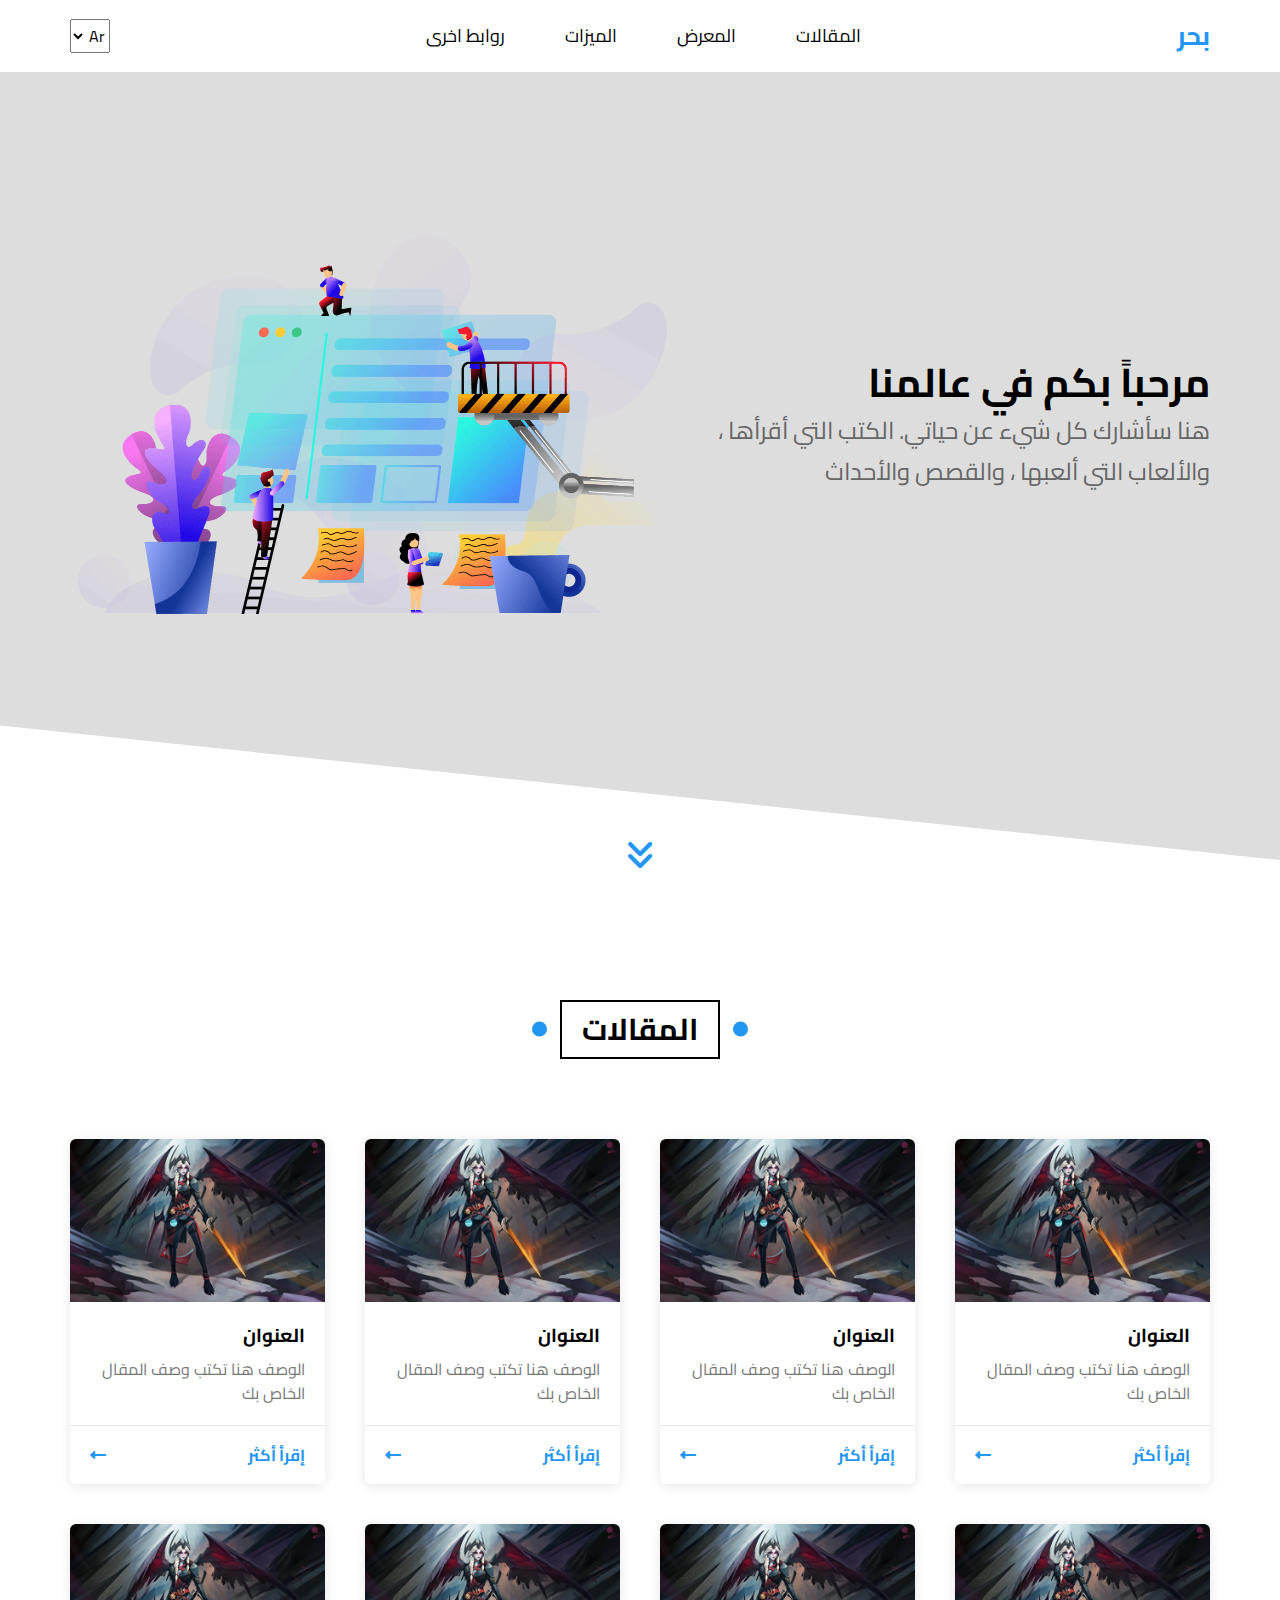
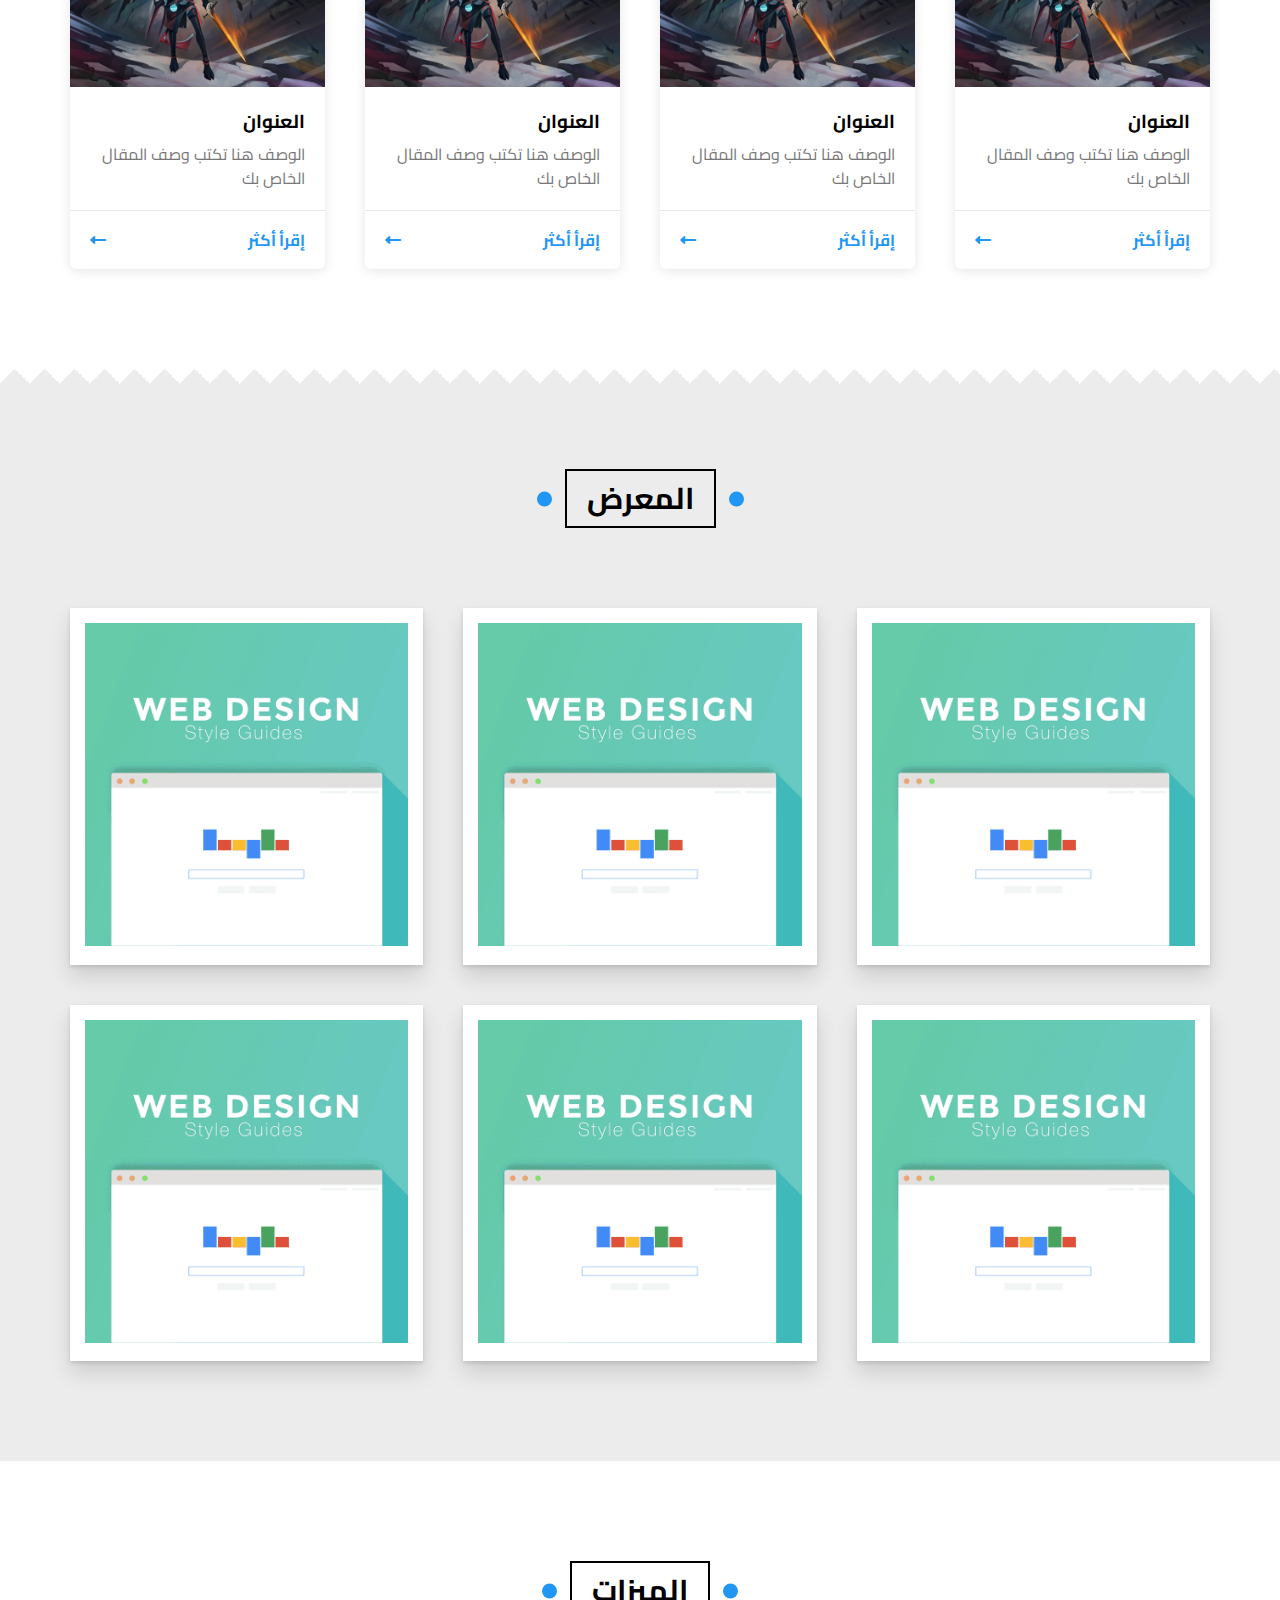
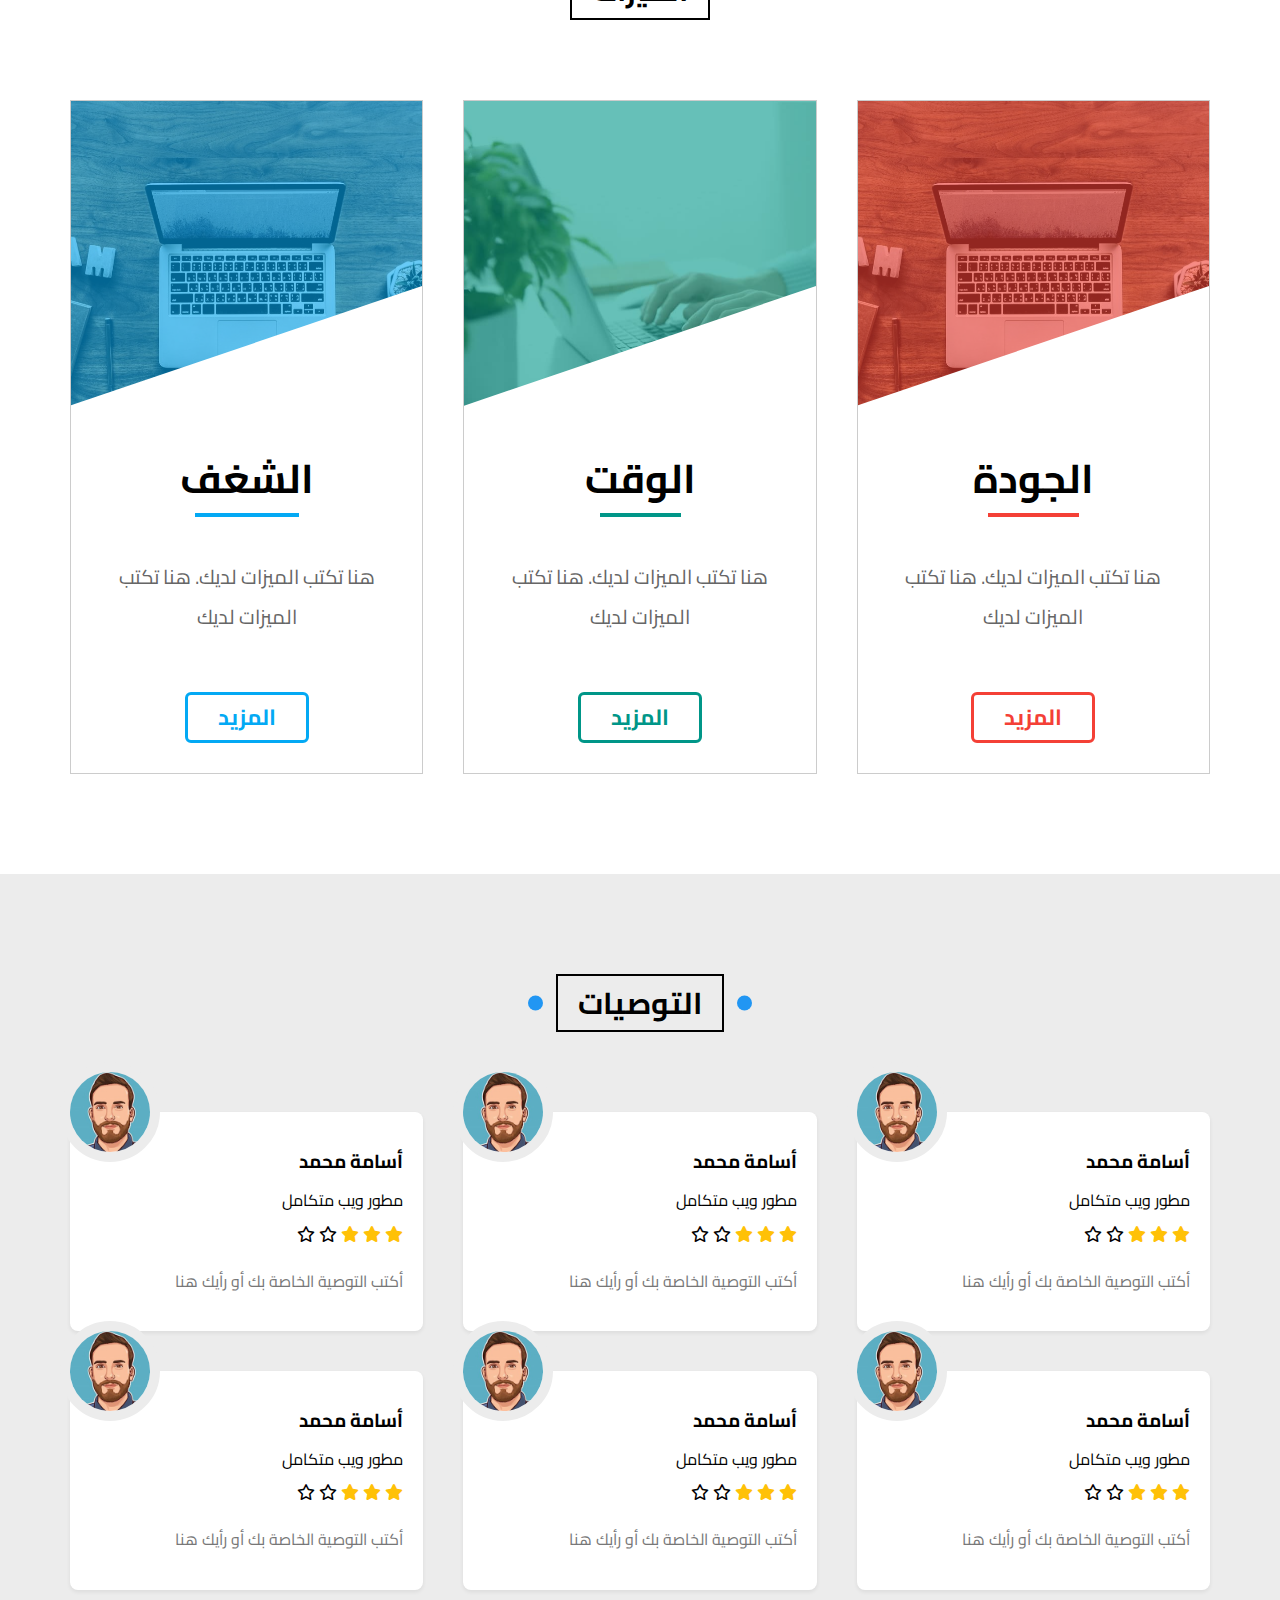
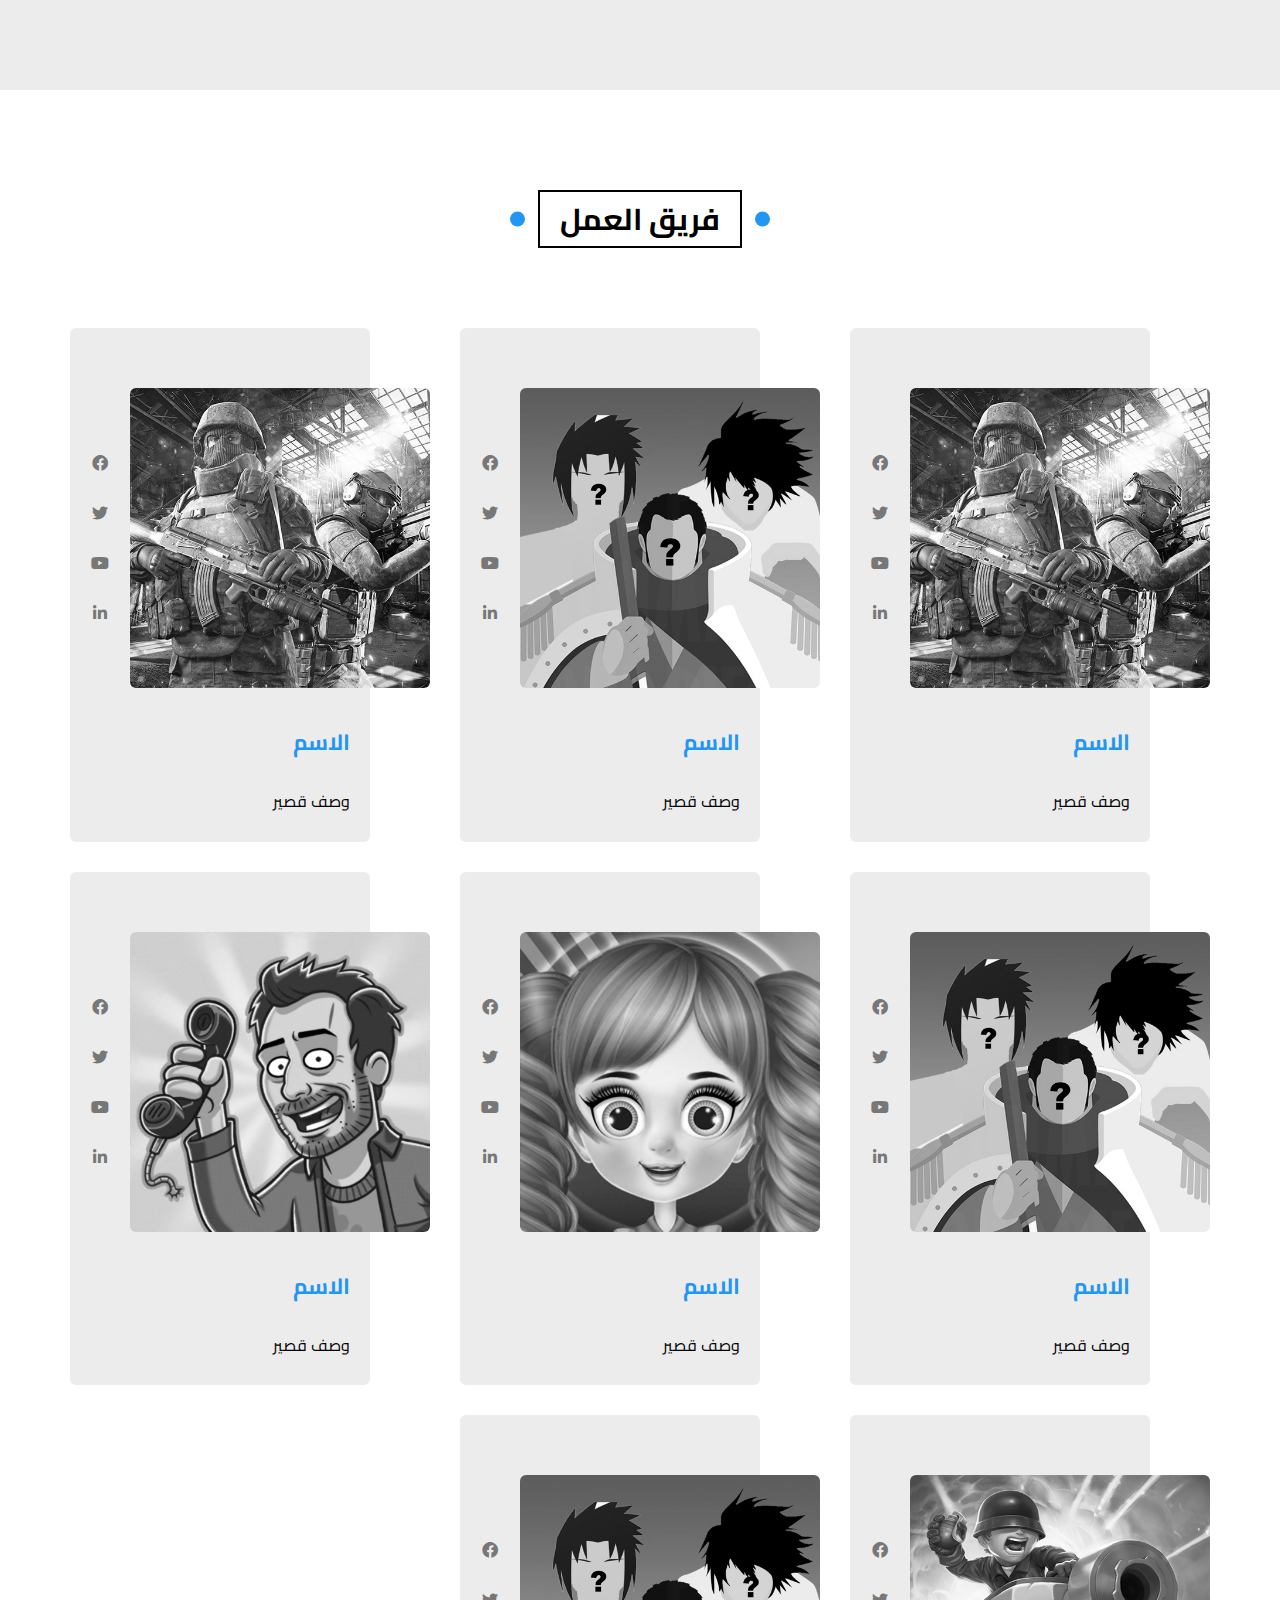
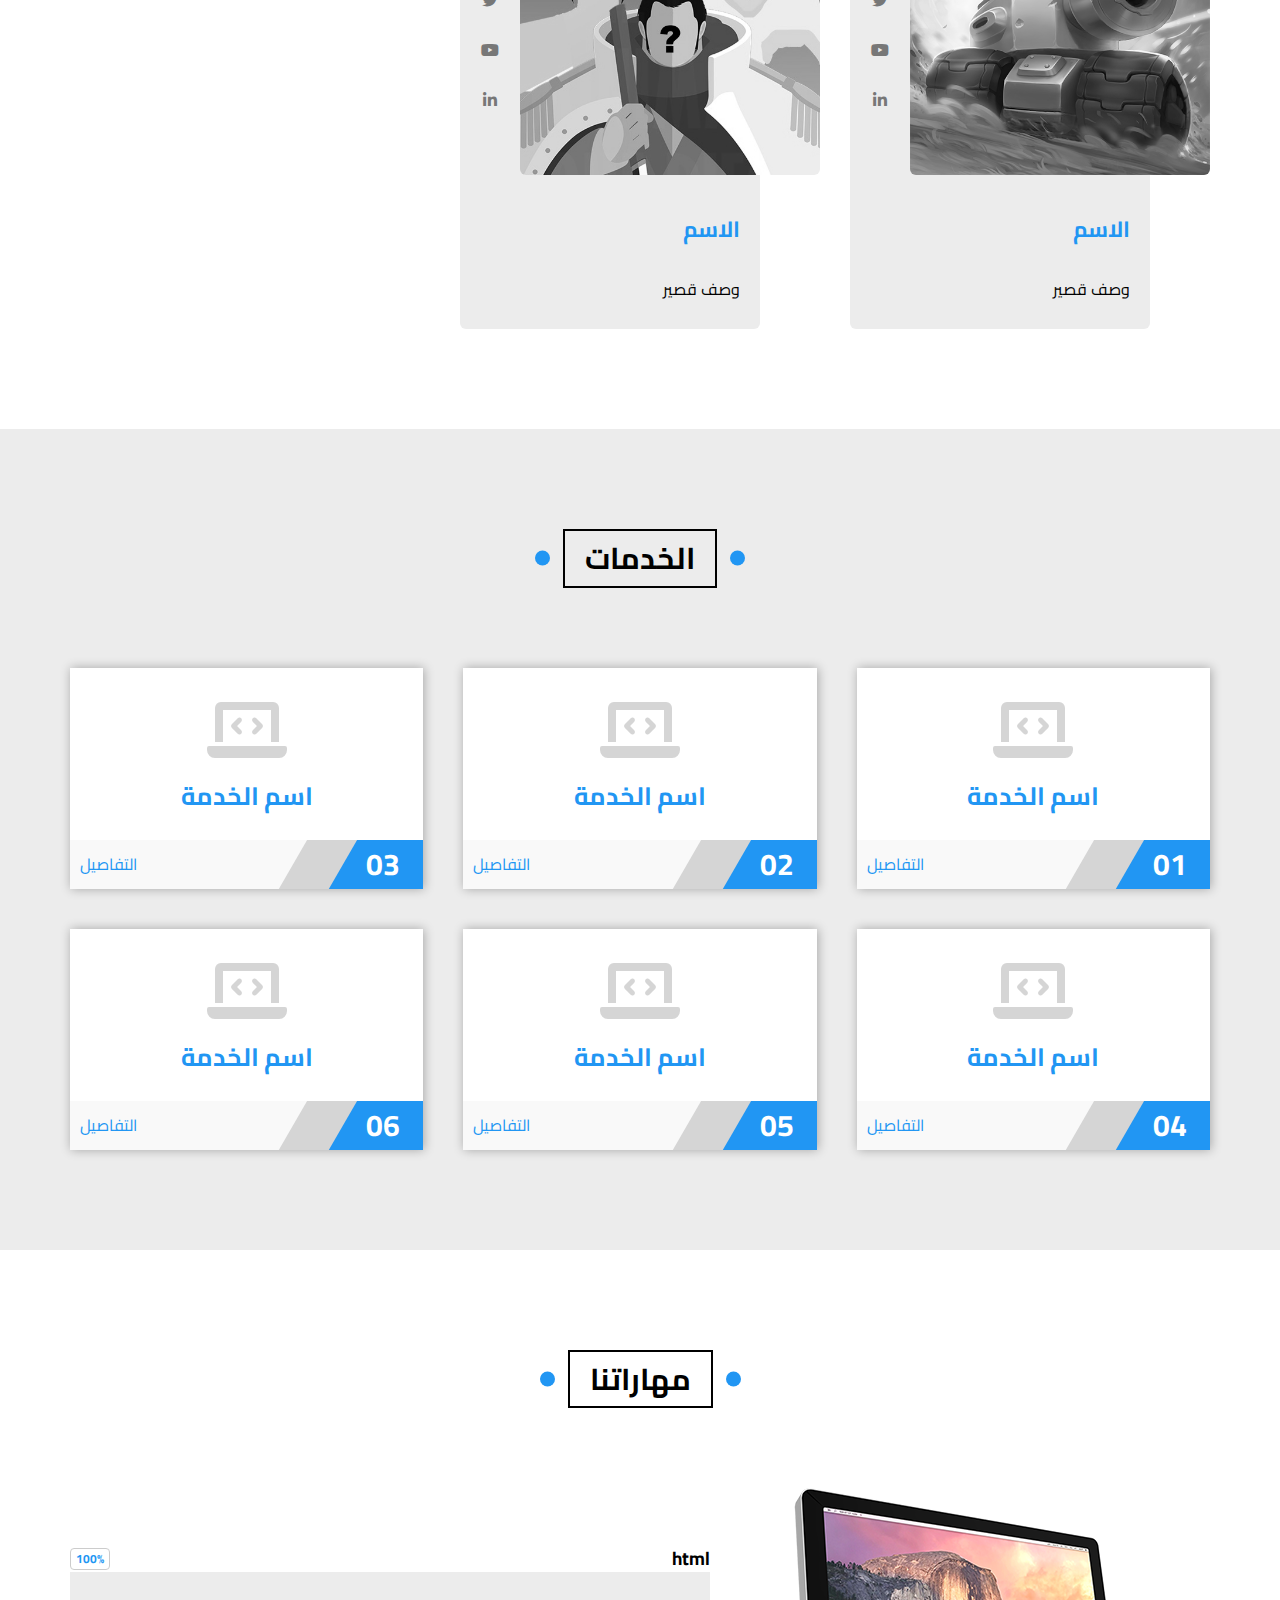
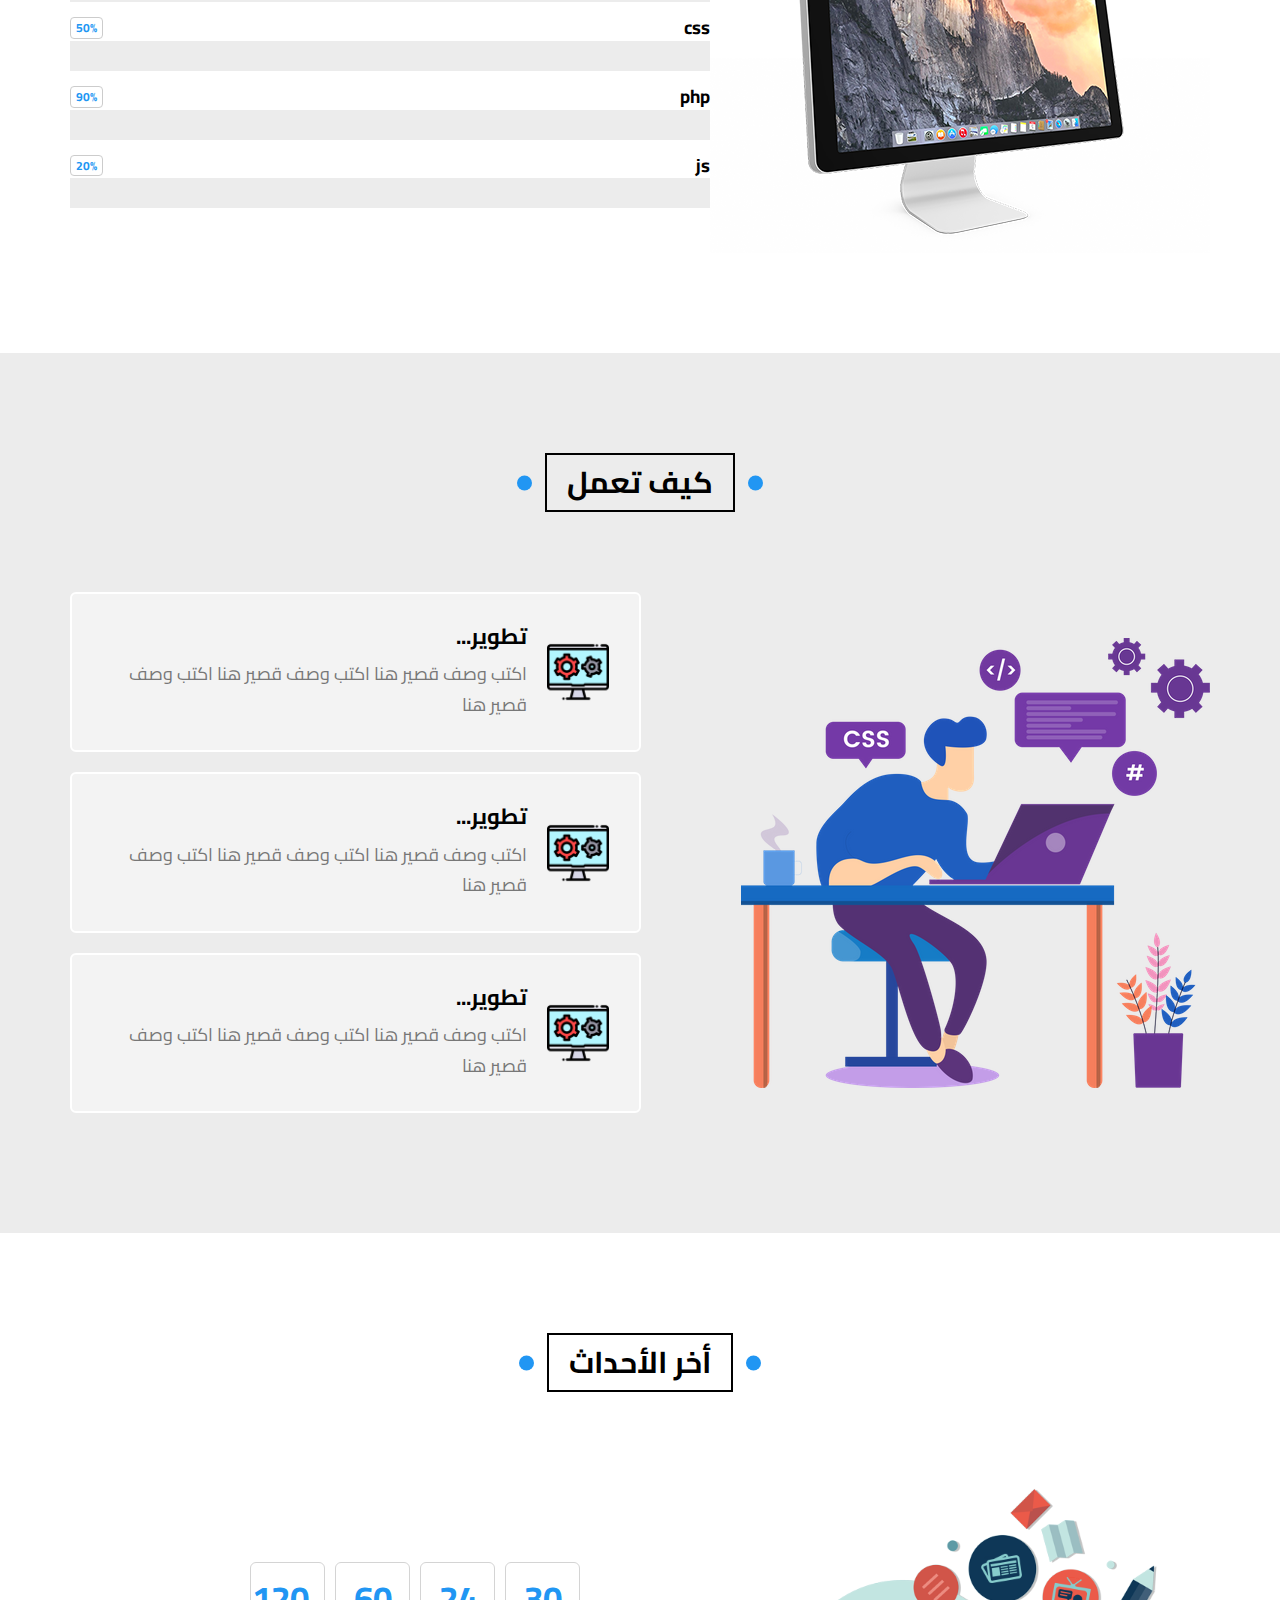
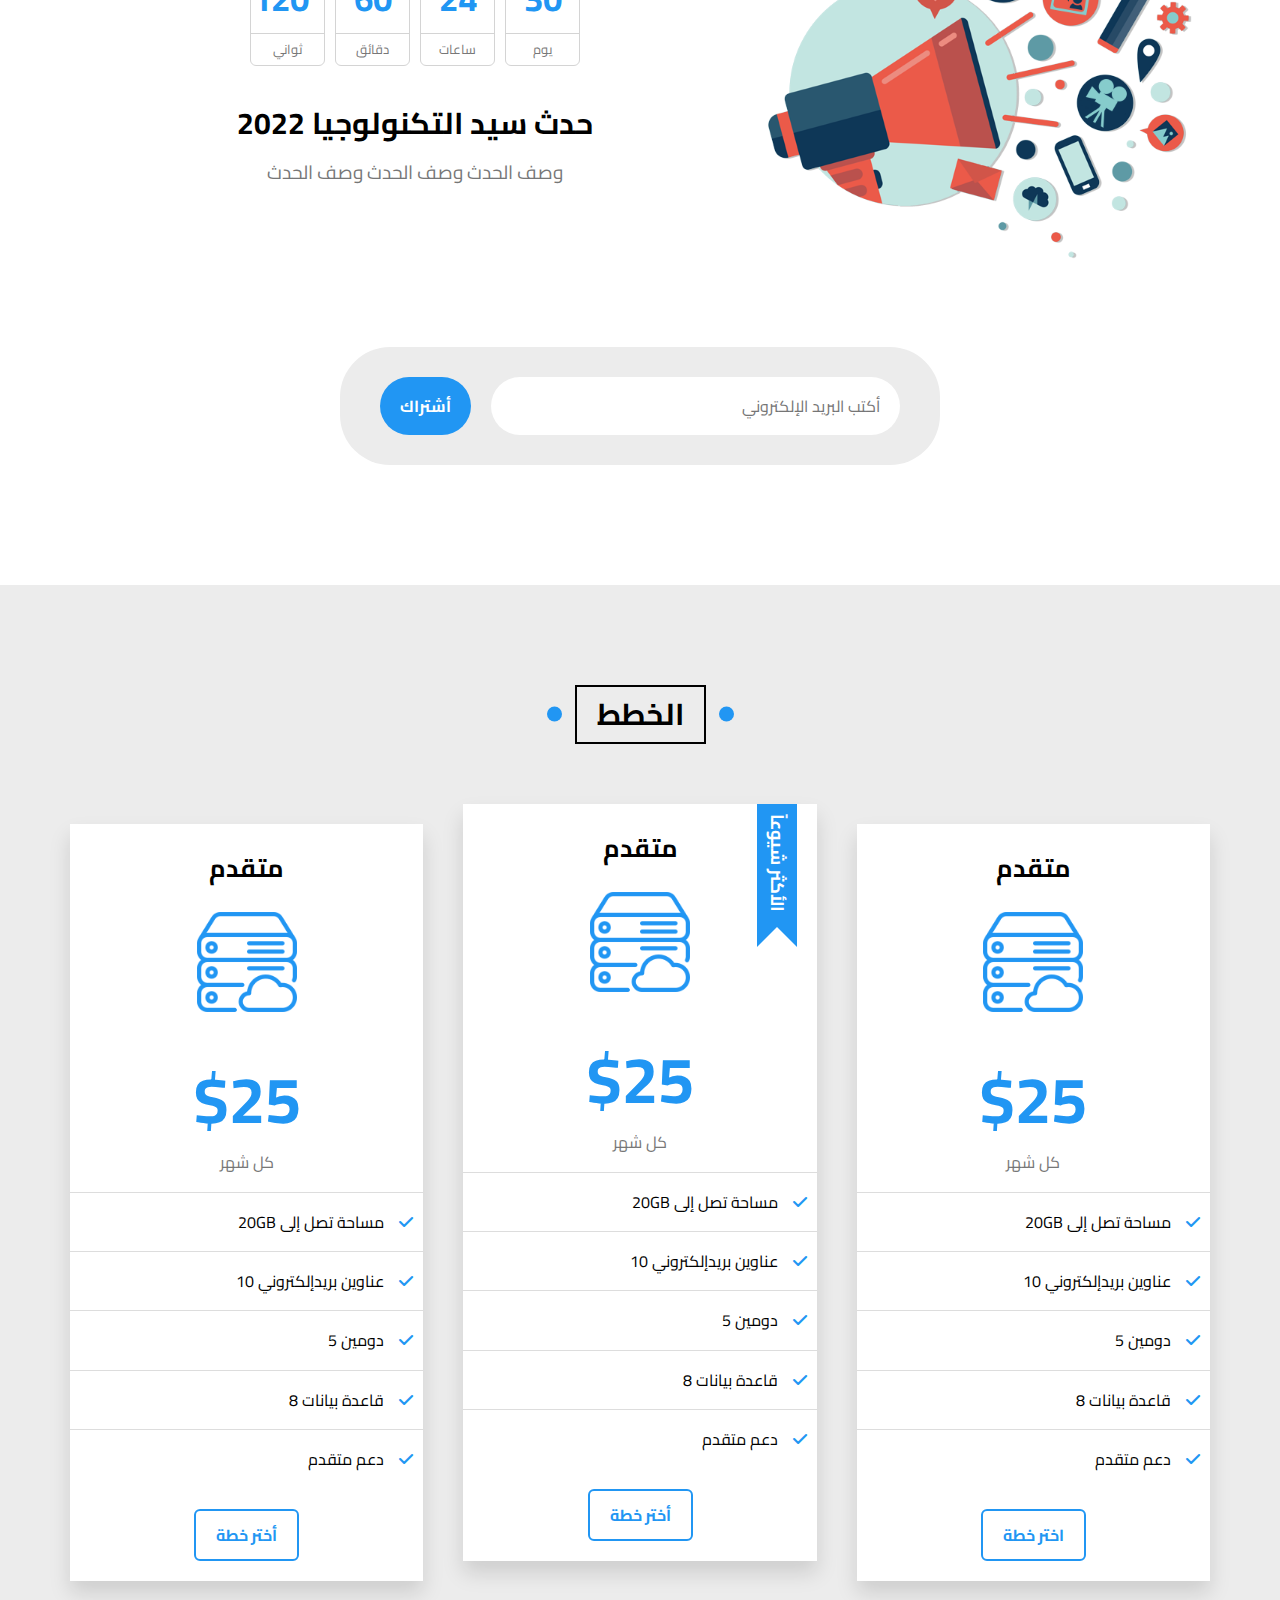
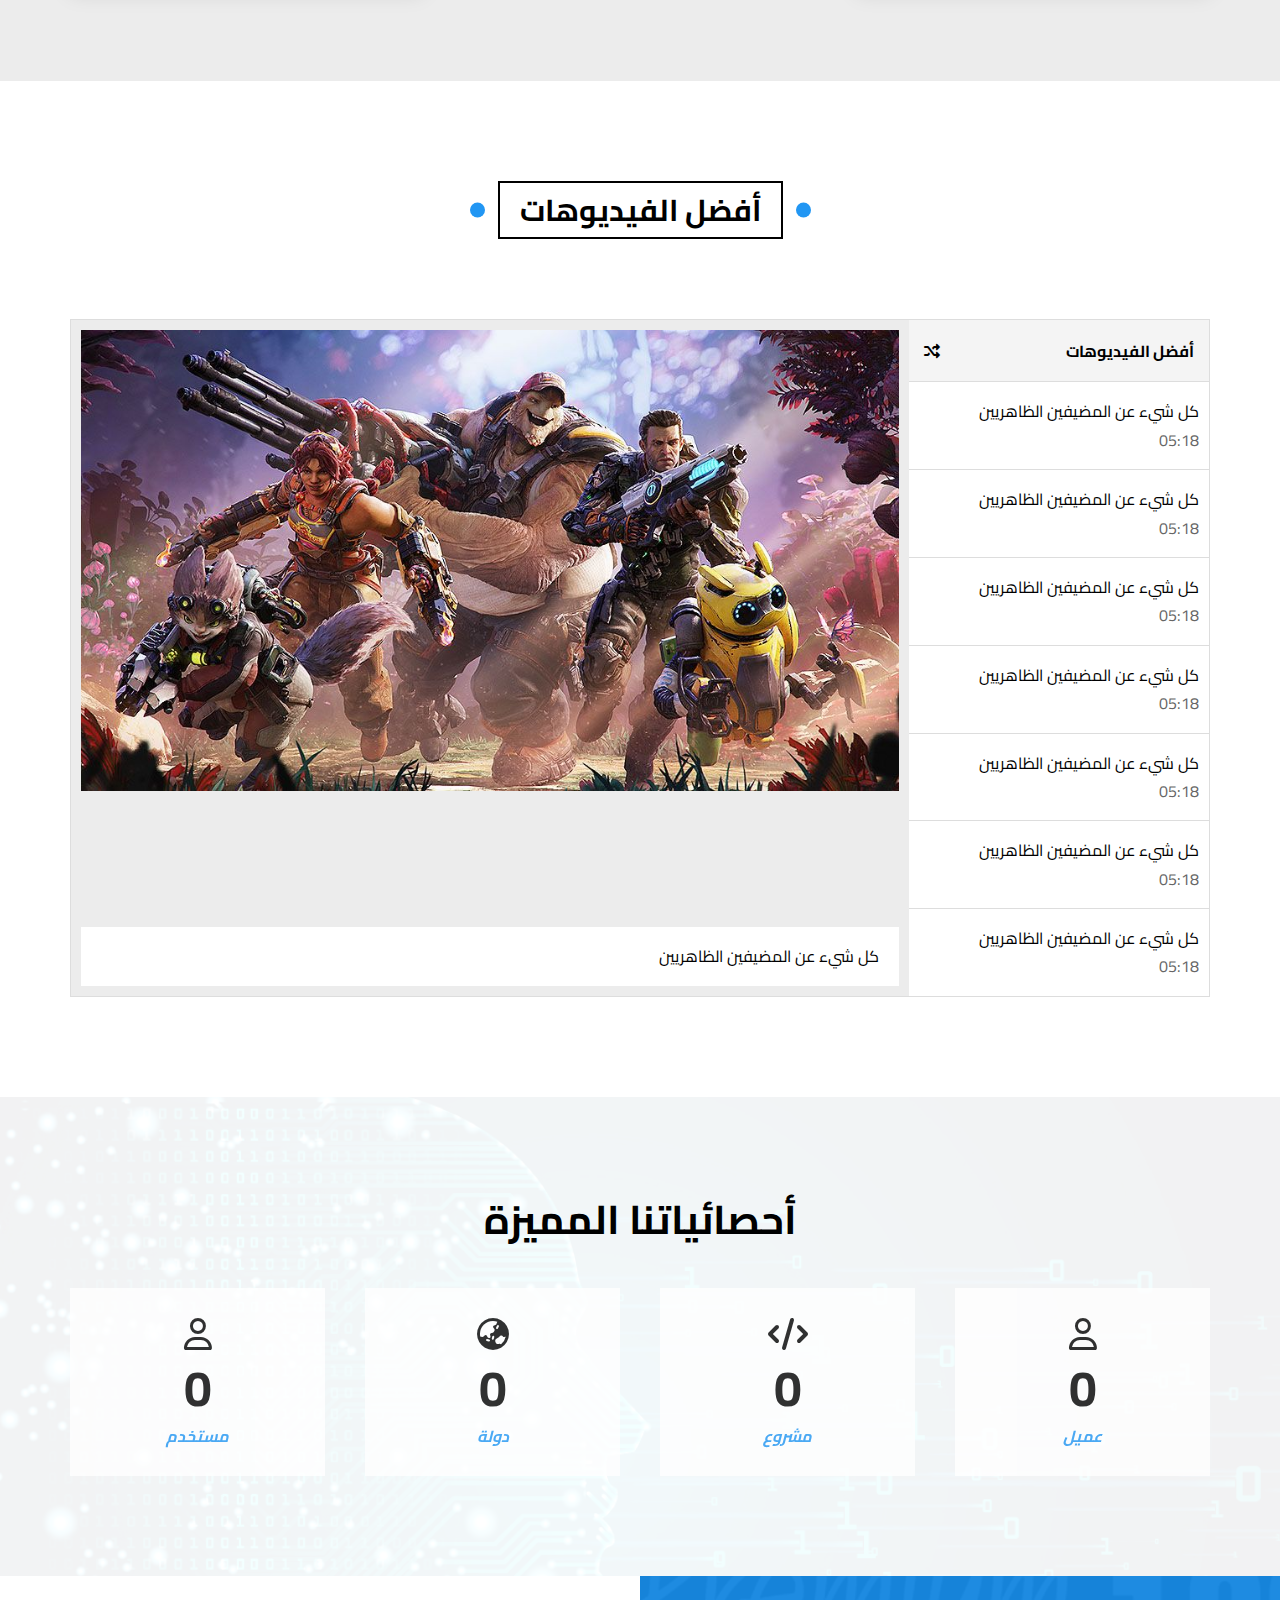
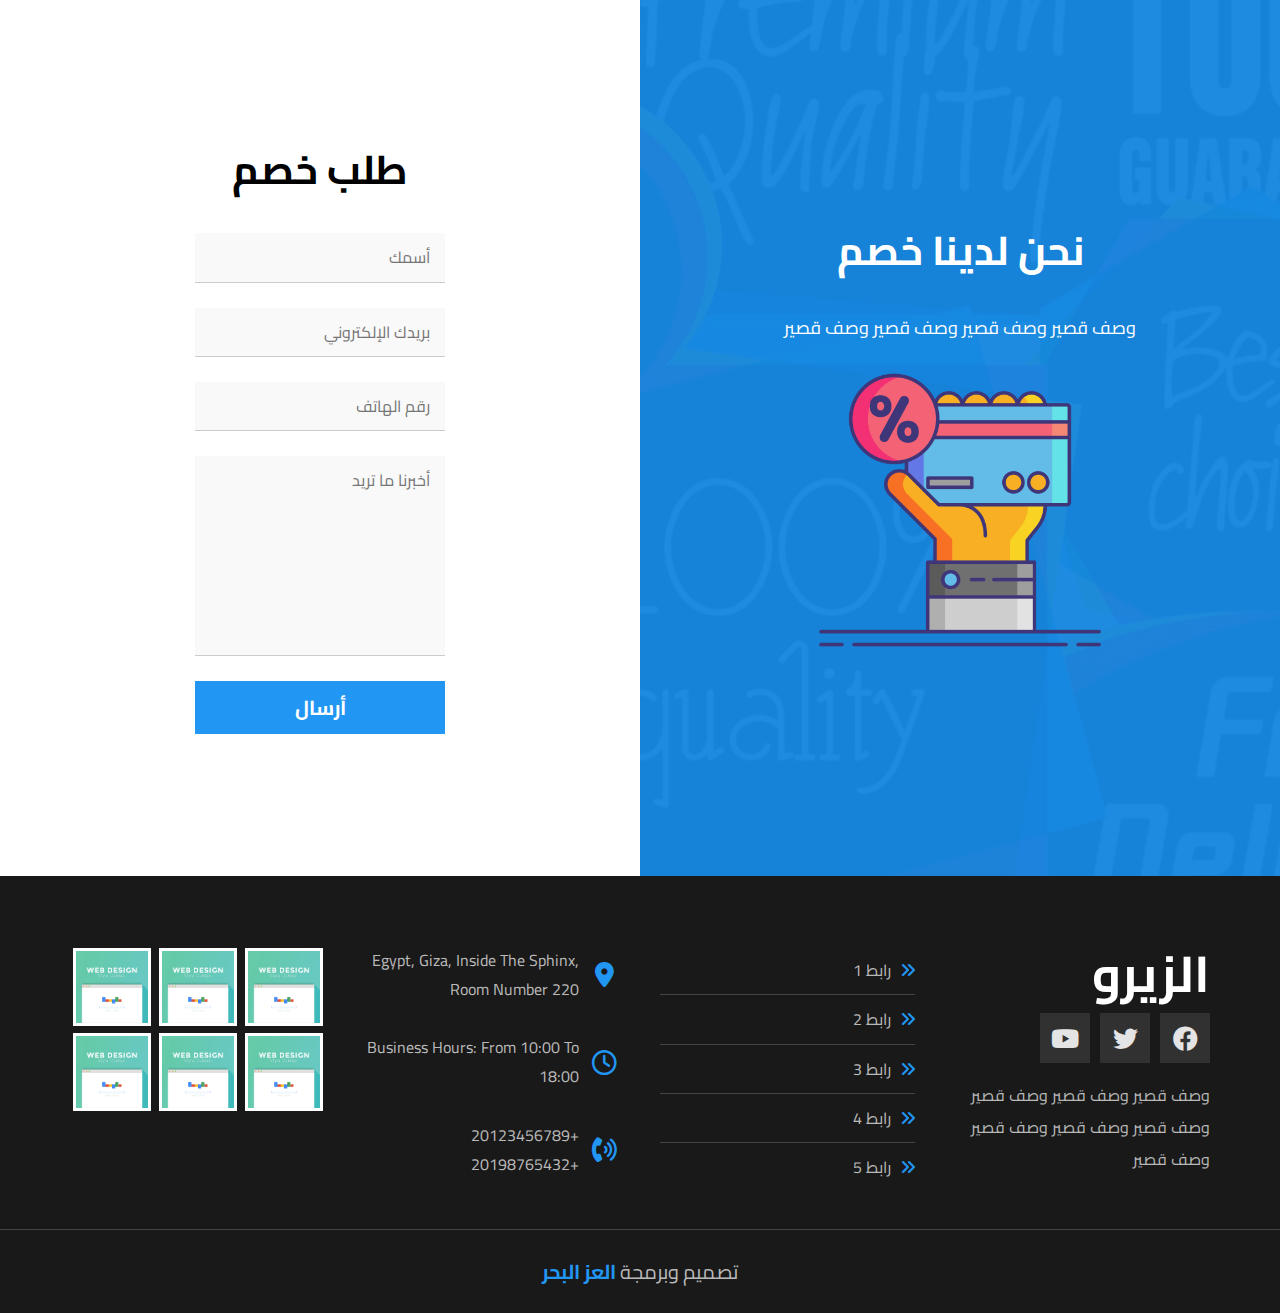
==== commit 4a723c55: "Update home-ar.html" ====
--- a/home-ar.html
+++ b/home-ar.html
@@ -24,7 +24,7 @@
         <!--start header-->
         <div class="header" id="header">
             <div class="container">
-                <a href="#" class="logo">الزيرو</a>
+                <a href="#" class="logo">بحر</a>
                 <ul class="main-nav">
                     <li><a href="#articles">المقالات</a></li>
                     <li><a href="#gallery">المعرض</a></li>
--- a/css/style-ar.css
+++ b/css/style-ar.css
@@ -0,0 +1,1642 @@
+/* start vareabls*/
+:root{
+    --main-color: #2196f3;
+    --section-background: #ececec;
+    --main-padding-top: 100px;
+    --main-padding-bottom: 100px;
+    --main-transition: 0.3s;
+}
+/*end*/
+*{
+    box-sizing: border-box;
+    -webkit-box-sizing: border-box;
+    -moz-box-sizing: border-box;
+}
+html{
+    scroll-behavior: smooth;
+}
+body{
+    font-family: 'Cairo', sans-serif;
+}
+/* start */
+::-webkit-scrollbar{
+    width: 15px;
+}
+::-webkit-scrollbar-track{
+    background-color: var(--section-background);
+}
+::-webkit-scrollbar-thumb{
+    background-color: var(--main-color);
+}
+/* end*/
+
+ul{
+    list-style: none;
+    padding: 0;
+    margin: 0;
+}
+a{
+    text-decoration: none;
+}
+/*main title*/
+.main-title{
+    margin: 0 auto 80px;
+    width: fit-content;
+    border: 2px solid black;
+    position: relative;
+    padding: 10px 20px;
+    text-transform: uppercase;
+    font-size: 30px;
+    transition: var(--main-transition);
+}
+.main-title::before,
+.main-title::after{
+    content: "";
+    position: absolute;
+    width: 15px;
+    height: 15px;
+    background-color: var(--main-color);
+    top: 50%;
+    transform: translateY(-50%);
+    border-radius: 50%;
+    transition: var(--main-transition);
+}
+.main-title:hover.main-title{
+    border: 2px solid white;
+    color:white;
+    transition-delay: 0.5s;
+    z-index: 1;
+}
+.main-title::after{
+    right: -30px;
+}
+.main-title::before{
+    left: -30px;
+}
+.main-title:hover.main-title::after{
+    animation: right-move 0.5s linear forwards;
+    z-index: -1;
+}
+.main-title:hover.main-title::before{
+    animation: left-move 0.5s linear forwards;
+    z-index: -1;
+}
+/*end main title*/
+.container{
+    padding-left: 15px;
+    padding-right: 15px;
+    margin-left: auto;
+    margin-right: auto;
+}
+.skatch{
+    position: relative;
+}
+.skatch::after{
+    position: absolute;
+    content: "";
+    right: 0;
+    width: 100%;
+    height: 30px;
+    background-size: 30px 30px ;
+    z-index: 1;
+    background-image: linear-gradient(135deg, white 25%, transparent 25%),
+    linear-gradient(225deg, white 25%, transparent 25%);
+}
+/*start global rules */
+/*small*/
+@media(min-width: 768px){
+    .container{
+        width: 750px;
+    }
+}
+/*medium*/
+@media(min-width: 992px){
+    .container{
+        width: 970px;
+    }
+}
+/*large*/
+@media(min-width: 1200px){
+    .container{
+        width: 1170px;
+    }
+}
+/*end global rules*/
+/*start header*/
+.header{
+    background-color: white;
+    position: relative;
+    box-shadow: 0 0 10px #ddd;
+    -webkit-box-shadow: 0 0 10px #ddd;
+    -moz-box-shadow: 0 0 10px #ddd;
+}
+.header .container{
+    display: flex;
+    justify-content: space-between;
+    position: relative;
+    align-items: center;
+    flex-wrap: wrap;
+}
+.header .logo{
+    display: flex;
+    justify-content: center;
+    height: 72px;
+    align-items: center;
+    font-size: 26px;
+    font-weight: bold;
+    color: var(--main-color);
+}
+@media(max-width: 767px){
+    .header .logo{
+        width: 100%;
+        height: 50px;
+    }
+}
+.header .main-nav{
+    display: flex;
+}
+@media(max-width: 767px){
+    .header .main-nav{
+        margin: auto;
+    }
+}
+.header .main-nav > li > a{
+    display: flex;
+    justify-content: center;
+    align-items: center;
+    height: 72px;
+    color: black;
+    padding: 0 30px;
+    position: relative;
+    transition: var(--main-transition);
+    overflow: hidden;
+    font-size: 18px;
+}
+@media(max-width: 767px){
+    .header .main-nav > li > a{
+        padding: 10px;
+        height: 40px;
+        font-size: 14px;
+    }
+}
+.header .main-nav > li > a::before{
+    content: "";
+    position: absolute;
+    width: 100%;
+    height: 4px;
+    background-color: var(--main-color);
+    top: 0;
+    left: -100%;
+    transition: var(--main-transition);
+}
+.header .main-nav > li > a:hover{
+    color: var(--main-color);
+    background-color: #fafafa;
+}
+.header .main-nav > li > a:hover::before{
+    left: 0;
+}
+.header .othr-links{
+    position: absolute;
+    width: 100%;
+    display: flex;
+    gap: 40px;
+    left: 0;
+    z-index: 100;
+    background-color: white;
+    border-bottom: 3px solid var(--main-color);
+    padding: 30px;
+    top: calc(100% + 50px);
+    opacity: 0;
+    z-index: -1;
+    transition: top var(--main-transition), opacity var(--main-transition);
+
+}
+@media(max-width: 767px){
+    .header .othr-links{
+        flex-direction: column;
+        gap: 0;
+        padding: 5px;
+    }
+}
+
+.min-nav:hover .othr-links{
+    opacity: 1;
+    z-index: 100;
+    top: calc(100% + 1px);
+}
+
+.show{
+    opacity: 1 !important;
+    z-index: 100 !important;
+    top: calc(100% + 1px) !important;
+}
+.header .othr-links .links{
+    min-width: 250px;
+    flex: 1;
+}
+.header .othr-links .image img{
+    max-width: 100%;
+}
+@media(max-width: 991px){
+    .header .othr-links .image{
+        display: none;
+    }
+}
+.header .othr-links .links li{
+    position: relative;
+}
+.header .othr-links .links li:not(:last-child){
+    border-bottom: 1px solid #ececec;
+}
+@media(max-width: 767px){
+    .header .othr-links:first-of-type li:last-child{
+        border-bottom: 1px solid #ececec;
+    }
+}
+.header .othr-links .links li::before{
+    content: "";
+    position: absolute;
+    width: 0;
+    height: 100%;
+    top: 0;
+    right: 0;
+    z-index: -1;
+    background-color: #fafafa;
+    transition: var(--main-transition);
+}
+.header .othr-links .links li:hover::before{
+    width: 100%;
+}
+.header .othr-links .links li a{
+    display: block;
+    padding: 15px;
+    font-size: 18px;
+    font-weight: bold;
+    color: var(--main-color);
+}
+.header .othr-links .links li i{
+    margin-left: 15px;
+}
+/*end header*/
+/* start landing*/
+.landing{
+    position: relative;
+}
+.landing::before{
+    content: "";
+    position: absolute;
+    width: 100%;
+    height: 100%;
+    background-color: #ddd;
+    z-index: -1;
+    transform: skewY(6deg);
+    transform-origin: bottom right;
+    top: -40px;
+    left: 0;
+}
+.landing .container{
+    display: flex;
+    align-items: center;
+    min-height: calc(100vh - 72px);
+    padding-bottom: 120px;
+    flex-wrap: wrap;
+}
+.landing .text{
+    flex: 1;
+}
+.landing .text h1{
+    font-size: 40px;
+    margin: 0;
+}
+.landing .text p{
+    font-size: 24px;
+    line-height: 1.7;
+    margin: 5px 0 0;
+    color: #666;
+    max-width: 500px;
+}
+@media(max-width: 991px){
+    .landing .text{
+        text-align: center;
+    }
+    .landing .text h1{
+        font-size: 20px;
+        padding-top: 15px;
+    }
+    .landing .text p{
+        font-size: 19px;
+        margin: 10px auto;
+    }
+}
+.landing .image img{
+    width: 600px;
+    position: relative;
+    animation: up-to-down 5s linear infinite;
+}
+@media(max-width: 767px){
+    .landing .image img{
+        width: 350px;
+    }
+}
+.landing .go-down{
+    color: var(--main-color);
+    position: absolute;
+    bottom: 30px;
+    left: 50%;
+    transform: translateX(-50%);
+    transition: var(--main-transition);
+    animation: bouncing 1.5s linear infinite;
+}
+.landing .go-down:hover{
+    color: rgb(241, 43, 43);
+
+}
+/* end landing */
+/*start articles*/
+.article{
+    padding-top: var(--main-padding-top);
+    padding-bottom: var(--main-padding-bottom);
+    position: relative;
+}
+.article .container{
+    display: grid;
+    grid-template-columns: repeat(auto-fill, minmax(250px, 1fr));
+    gap: 40px;
+}
+.article .box{
+    -webkit-box-shadow: 0px 2px 12px rgb(0 0 0 / 10%);
+    -moz-box-shadow: 0px 2px 12px rgb(0 0 0 / 10%);
+    box-shadow: 0px 2px 12px rgb(0 0 0 / 10%);
+    background-color: white;
+    border-radius: 6px;
+    overflow: hidden;
+    transition: transform var(--main-transition), box-shadow var(--main-transition);
+}
+.article .box:hover{
+    box-shadow: 0px 2px 12px rgb(0 0 0 / 20%);
+    transform: translateY(-10px);
+}
+.article .box img{
+    width: 100%;
+    max-width: 100%;
+}
+.article .box .content{
+    padding: 20px;
+}
+.article .box .content h3{
+    margin: 0;
+}
+.article .box .content p{
+    margin: 10px 0 0;
+    color: #777;
+    line-height: 1.5;
+}
+.article .box .info{
+    padding: 20px;
+    display: flex;
+    align-items: center;
+    justify-content: space-between;
+    border-top: 1px solid #e6e6e7;
+}
+.article .box .info a{
+    color: var(--main-color);
+    font-weight: bold;
+}
+.article .box .info i{
+    color: var(--main-color);
+}
+.article .box:hover .info i{
+    animation: arrow-moving 0.5s linear infinite;
+}
+/*end articles*/
+/*start gallery*/
+.gallery{
+    padding-top: var(--main-padding-top);
+    padding-bottom: var(--main-padding-bottom);
+    position: relative;
+    background-color: var(--section-background);
+}
+.gallery .container{
+    display: grid;
+    grid-template-columns: repeat(auto-fill, minmax(300px, 1fr));
+    gap: 40px;
+}
+.gallery .container .box{
+    padding: 15px;
+    background-color: white;
+    -webkit-box-shadow: 0px 2px 12px rgb(0 0 0 / 10%);
+    -moz-box-shadow: 0px 2px 12px rgb(0 0 0 / 10%);    -webkit-box-shadow: 0px 2px 12px rgb(0 0 0 / 10%);
+    box-shadow: 0px 12px 20px 0px rgb(0 0 0 / 13%), 0px 2px 4px 0px rgb(0 0 0 / 12%);
+
+}
+.gallery .box .image{
+    position: relative;
+    overflow: hidden;
+}
+.gallery .box .image::before{
+    content: "";
+    position: absolute;
+    top: 50%;
+    left: 50%;
+    transform: translate(-50%, -50%);
+    width: 12px;
+    height: 12px;
+    background-color: rgb(255 255 255 /20%);
+    opacity: 0;
+    z-index: 2;
+}
+.gallery .box .image:hover::before{
+    animation: flashing 0.7s;
+}
+.gallery .box .image:hover img{
+    transform: rotate(5deg) scale(1.1);
+}
+.gallery .box .image img{
+    max-width: 100%;
+    transition: var(--main-transition);
+}
+/*end gallery*/
+/*start features*/
+.features{
+    padding-top: var(--main-padding-top);
+    padding-bottom: var(--main-padding-bottom);
+    position: relative;
+}
+.features .container{
+    display: grid;
+    grid-template-columns: repeat(auto-fill, minmax(300px, 1fr));
+    gap: 40px;
+}
+.features .container .box{
+    text-align: center;
+    border: 1px solid #ccc;
+}
+.features .box .img-hollder{
+    position: relative;
+    overflow: hidden;
+}
+
+.features .quality .img-hollder::after{
+    content: "";
+    position: absolute;
+    width: 100%;
+    height: 100%;
+    top: 0;
+    left: 0;
+    background-color: rgb(244 64 54 / 60%);
+}
+.features .time .img-hollder::after{
+    content: "";
+    position: absolute;
+    width: 100%;
+    height: 100%;
+    top: 0;
+    left: 0;
+    background-color: rgb(0 150 136 / 60%);
+}
+.features .passion .img-hollder::after{
+    content: "";
+    position: absolute;
+    width: 100%;
+    height: 100%;
+    top: 0;
+    left: 0;
+    background-color: rgb(3 169 244 / 60%);
+}
+.features .box .img-hollder::before{
+    content: "";
+    position: absolute;
+    border-style: solid;
+    border-width: 0px 0px 170px 500px;
+    border-color: transparent transparent white transparent;
+    bottom: 0;
+    right: 0;
+    z-index: 1;
+    transition: var(--main-transition);
+}
+.features .box:hover .img-hollder::before{
+    border-width: 0px 500px 170px 0px;
+}
+.features .box .img-hollder img{
+    max-width: 100%;
+}
+.features .box h3{
+    width: fit-content;
+    margin: auto;
+    font-size: 40px;
+    font-weight: bold;
+    position: relative;
+}
+.features .quality h3::before{
+    content: "";
+    position: absolute;
+    width: calc(100% - 30px);
+    height: 4px;
+    left: 15px;
+    bottom: -15px;
+    background-color: #f44036;
+}
+.features .time h3::before{
+    content: "";
+    position: absolute;
+    width: calc(100% - 30px);
+    height: 4px;
+    bottom: -15px;
+    left: 15px;
+    background-color: #009688;
+}
+.features .passion h3::before{
+    content: "";
+    position: absolute;
+    width: calc(100% - 30px);
+    height: 4px;
+    bottom: -15px;
+    left: 15px;
+    background-color: #03a9f4;
+}
+.features .box p{
+    color: #666;
+    font-size: 20px;
+    line-height: 2;
+    font-weight: normal;
+    margin: 30px 0;
+    padding: 25px;
+}
+.features .box a{
+    display: block;
+    width: fit-content;
+    margin: 0 auto 30px;
+    font-size: 22px;
+    font-weight: bold;
+    padding: 10px 30px;
+    border-radius: 6px;
+    transition: var(--main-transition);
+    border: 3px solid transparent;
+}
+.features .quality a{
+    color: #f44036;
+    border-color: #f44036;
+    background:linear-gradient(to left, #f44036 50%, white 50%);
+    background-size: 200% 100%;
+    background-position: left bottom;
+    transition: var(--main-transition);
+}
+.features .box:hover.quality a{
+    background-position: right bottom;
+    color: white;
+}
+.features .time a{
+    color: #009688;
+    border-color: #009688;
+    background: linear-gradient(to left, #009688 50%, white 50%);
+    background-size: 200% 100%;
+    background-position: left bottom;
+    transition: var(--main-transition);
+    
+}
+.features .box:hover.time a{
+    background-position: right bottom;
+    color: white;
+} 
+.features .passion a{
+    color: #03a9f4;
+    border-color: #03a9f4;
+    background: linear-gradient(to left, #03a9f4 50%, white 50%);
+    background-size: 200% 100%;
+    background-position: left bottom;
+    transition: var(--main-transition);
+}
+.features .box:hover.passion a{
+    background-position: right bottom;
+    color: white;
+}
+/*end features*/
+/*start TESTIMONIALS*/
+.testimonials{
+    padding-top: var(--main-padding-top);
+    padding-bottom: var(--main-padding-bottom);
+    background-color: var(--section-background);
+}
+.testimonials .container{
+    display: grid;
+    grid-template-columns: repeat(auto-fill, minmax(300px, 1fr));
+    gap: 40px;
+}
+.testimonials .content{
+    position: relative;
+}
+.testimonials .content img{
+    position: absolute;
+    width: 100px;
+    height: 100px;
+    border-radius: 50%;
+    left: -10px;
+    top: -50px;
+    border: 10px solid var(--section-background);
+}
+.testimonials .box{
+    padding: 20px;
+    background-color: white;
+    border-radius: 8px;
+    box-shadow: 0 2px 4px rgb(0 0 0 / 7%);
+}
+.testimonials .box h3{
+    display: block;
+    font-weight: bold;
+}
+.testimonials .box span{
+    display: block;
+    margin: 15px 0;
+}
+.testimonials .box .filled{
+    color: #ffc107;
+}
+.testimonials .box i{
+    margin-bottom: 10px;
+}
+.testimonials .box p{
+    color: #777;
+    line-height: 1.7;
+}
+/*end TESTIMONIALS*/
+/*start team members*/
+.team{
+    padding-top: var(--main-padding-top);
+    padding-bottom: var(--main-padding-bottom);
+    position: relative;
+}
+.team .container{
+    display: grid;
+    grid-template-columns: repeat(auto-fill, minmax(300px, 1fr));
+    gap: 30px;
+}
+.team .box{
+    position: relative;
+}
+.team .box::before,
+.team .box::after{
+    content: "";
+    position: absolute;
+    left: 0;
+    top: 0;
+    height: 100%;
+    background-color: var(--section-background);
+    border-radius: 6px;
+    transition: var(--main-transition);
+}
+.team .box::before{
+    z-index: -2;
+    width: calc(100% - 60px);
+}
+.team .box::after{
+    z-index: -1;
+    background-color: #e4e4e4;
+    width: 0;
+}
+.team .box:hover::after{
+    width: calc(100% - 60px);
+}
+.team .box .data{
+    display: flex;
+    align-items: center;
+    padding-top: 60px;
+}
+.team .box .data .social{
+    display: flex;
+    flex-direction: column;
+    justify-content: center;
+    gap: 20px;
+}
+.team .box .data .social a{
+    display: flex;
+    width: 60px;
+    height: 30px;
+    justify-content: center;
+    align-items: center;
+}
+.team .box .data .social i{
+    color: #777;
+    transition: var(--main-transition);
+}
+.team .box .data .social a:hover i{
+    color: var(--main-color);
+}
+.team .box img{
+    border-radius: 6px;
+    width: calc(100% - 60px);
+    filter: grayscale(100%);
+    transition: var(--main-transition);
+}
+.team .box:hover img{
+    filter: grayscale(0);
+}
+.team .box .info{
+    padding-right: 80px;
+}
+.team .box .info h3{
+    color: var(--main-color);
+    padding-top: 20px;
+    font-size: 22px;
+    transition: var(--main-transition);
+}
+.team .box:hover h3{
+    color: #777;
+}
+.team .box .info p{
+    padding-top: 15px;
+    padding-bottom: 15px;
+}
+/*end team members*/
+/*start services*/
+.services{
+    padding-top: var(--main-padding-top);
+    padding-bottom: var(--main-padding-bottom);
+    position: relative;
+    background-color: var(--section-background);
+}
+.services .container{
+    display: grid;
+    grid-template-columns: repeat(auto-fill, minmax(300px, 1fr));
+    gap: 40px;
+}
+.services .box{
+    text-align: center;
+    background-color: white;
+    position: relative;
+    box-shadow: 1px 0px 10px rgb(0 0 0 / 30%);
+    transition: var(--main-transition);
+    counter-increment: services;
+}
+.services .box::before{
+    content: "";
+    position: absolute;
+    width: 0;
+    height: 3px;
+    background-color: var(--main-color);
+    left: 50%;
+    transform: translateX(-50%);
+    top: -3px;
+    transition: var(--main-transition);
+}
+.services .box:hover{
+    transform: translateY(-10px);
+}
+.services .box:hover:before{
+    width: 100%;
+}
+.services .box > i{
+    margin: 30px auto 0;
+    color: #d5d5d5;
+    display: block;
+}
+.services .box > h3{
+    color: var(--main-color);
+    font-size: 25px;
+    margin: 20px auto 30px;
+}
+.services .box .info{
+    background-color: #f9f9f9;
+    padding: 15px 10px;
+    text-align: right;
+    position: relative;
+}
+.services .box .info::before{
+    content: "0" counter(services);
+    position: absolute;
+    right: 0;
+    top: 0;
+    background-color: var(--main-color);
+    color: white;
+    height: 100%;
+    width: 80px;
+    display: flex;
+    justify-content: center;
+    align-items: center;
+    font-size: 30px;
+    font-weight: bold;
+    padding-left: 15px;
+}
+.services .box .info::after{
+    content: "";
+    position: absolute;
+    right: 80px;
+    width: 50px;
+    height: calc(100% + 0.4px);
+    background-color: #d5d5d5;
+    top: 0;
+    transform: skewX(-30deg);
+}
+.services .box .info a{
+    display: block;
+    text-align: end;
+    color: var(--main-color);
+}
+/*end services*/
+/*start skills*/
+.our-skills{
+    padding-top: var(--main-padding-top);
+    padding-bottom: var(--main-padding-bottom);
+    position: relative;
+}
+.our-skills .container{
+    display: flex;
+    align-items: center;
+}
+@media(max-width: 991px){
+    .our-skills  img{
+        display: none;
+    }
+}
+.our-skills .skills{
+    flex: 1;
+}
+.our-skills .skill h3{
+    display: flex;
+    justify-content: space-between;
+    align-items: center;
+    margin: 15px auto 2px;
+}
+.our-skills .skills .skill h3 span{
+    font-size: 12px;
+    color: var(--main-color);
+    border: 1px solid #ccc;
+    border-radius: 4px;
+    padding: 3px 5px;
+}
+.our-skills .skills .skill .prog{
+    position: relative;
+    height: 30px;
+    background-color: var(--section-background);
+}
+.our-skills .skills .skill .prog span{
+    position: absolute;
+    background-color: var(--main-color);
+    top: 0;
+    left: 0;
+    height: 100%;
+    width: 0%;
+    transition: var(--main-transition);
+}
+/*end skills*/
+/*start work*/
+.work{
+    padding-top: var(--main-padding-top);
+    padding-bottom: var(--main-padding-bottom);
+    position: relative;
+    background-color: var(--section-background);
+}
+.work .container{
+    display: flex;
+    justify-content: space-between;
+    align-items: center;
+}
+.work .container > img{
+    max-width: 100%;
+    margin-left: 100px;
+}
+@media(max-width: 991px){
+    .work .container{
+        flex-direction: column;
+    }
+    .work .container > img{
+        margin: 0 0 30px;
+    }
+}
+.work .work-content .box{
+    display: flex;
+    align-items: center;
+    margin-bottom: 20px;
+    padding: 30px;
+    background-color: rgb(250 250 250 / 50%);
+    border: 2px solid white;
+    border-radius: 6px;
+    position: relative;
+    z-index: 1;
+}
+@media(max-width: 768px){
+    .work .box{
+        flex-direction: column;
+    }
+}
+.work .work-content .box::before{
+    content: "";
+    position: absolute;
+    left: 50%;
+    top: 50%;
+    width: 0;
+    height: 0;
+    background-color: #ededed;
+    transform: translate(-50%, -50%);
+    z-index: -1;
+    transition: var(--main-transition);
+}
+.work .work-content .box:hover::before{
+    width: 100%;
+    height: 100%;
+}
+.work .box .info h3{
+    font-size: 22px;
+    margin: 0;
+}
+.work .box .info p{
+    color: #777;
+    font-size: 18px;
+    margin: 10px 0 0;
+    line-height: 1.7;
+}
+.work .work-content .box img{
+    width: 62px;
+    margin-left: 20px;
+}
+@media(max-width: 768px){
+    .work .work-content .box img{
+        margin: 10px auto;
+    }
+    .work .box .info{
+        text-align: center;
+    }
+}
+/*end work*/
+/*start events*/
+.events{
+    padding-top: var(--main-padding-top);
+    padding-bottom: var(--main-padding-bottom);
+    position: relative;
+}
+.events .container{
+    display: flex;
+    align-items: center;
+    flex-wrap: wrap;
+}
+.events img{
+    max-width: 450px;
+}
+@media(max-width: 991px){
+    .events img{
+        display: none;
+    }
+}
+.events .info{
+    flex: 1;
+}
+.events .info .times{
+    display: flex;
+    justify-content: center;
+    align-items: center;
+    margin: 20px auto;
+    gap: 10px;
+}
+.events .info .times .unit{
+    text-align: center;
+    border-radius: 6px;
+    border: 1px solid #d4d4d4;
+    width: 75px;
+    transition: var(--main-transition);
+}
+.events .info .times .unit span{
+    display: block;
+}
+.events .info .times .unit span:first-child{
+    font-size: 35px;
+    padding: 15px;
+    font-weight: bold;
+    color: var(--main-color);
+}
+.events .info .times .unit span:last-child{
+    font-size: 13px;
+    padding: 8px 10px;
+    color: #777;
+    border-top: 1px solid #d4d4d4;
+}
+.events .info h3{
+    text-align: center;
+    margin: 40px 0 0;
+    font-size: 30px;
+    text-transform: uppercase;
+}
+.events .info p{
+    text-align: center;
+    color: #777;
+    font-size: 19px;
+    margin-top: 15px;
+    line-height: 1.7;
+}
+.events .subscribe{
+    width: 100%;
+    margin-top: 50px;
+}
+.events .subscribe form{
+    width: 600px;
+    margin: 20px auto;
+    background-color: var(--section-background);
+    padding: 30px 40px;
+    border-radius: 50px;
+    display: flex;
+    gap: 20px;
+}
+@media(max-width: 771px){
+    .events .subscribe form{
+        max-width: 100%;
+        flex-direction: column;
+        border-radius: 20px;
+        padding: 20px;
+    }
+}
+.events .subscribe input[type="email"]{
+    padding: 20px;
+    border-radius: 50px;
+    border: none;
+    caret-color: var(--main-color);
+    flex: 1;
+}
+.events .subscribe input[type="email"]::placeholder{
+    transition: opacity var(--main-transition);
+}
+.events .subscribe input[type="email"]:focus::placeholder{
+    opacity: 0;
+}
+.events .subscribe input[type="email"]:focus{
+    outline: none;
+}
+.events .subscribe input[type="submit"]{
+    padding: 20px;
+    border: none;
+    background-color: var(--main-color);
+    color: white;
+    border-radius: 50px;
+    font-weight: bold;
+    cursor: pointer;
+    transition: var(--main-transition);
+}
+@media(max-width: 771px){
+    .events .subscribe input[type="email"],
+    .events .subscribe input[type="submit"]{
+        border-radius: 20px;
+    }
+}
+.events .subscribe input[type="submit"]:hover{
+    background-color: #1787e0;
+}
+/*end events*/
+/*start plans*/
+.plans{
+    padding-top: var(--main-padding-top);
+    padding-bottom: var(--main-padding-bottom);
+    position: relative;
+    background-color: var(--section-background);
+}
+.plans .container{
+    display: grid;
+    grid-template-columns: repeat(auto-fill, minmax(300px, 1fr));
+    gap: 40px;
+}
+.plans .box{
+    background-color: white;
+    box-shadow: 0px 12px 20px 0 rgb(0 0 0 / 13%);
+    position: relative;
+    z-index: 1;
+}
+@media(min-width: 1200px){
+    .plans .popular{
+        top: -20px;
+    }
+}
+.plans .box::after,
+.plans .box::before{
+    content: "";
+    position: absolute;
+    height: 50%;
+    width: 0;
+    background-color: #f6f6f6;
+    z-index: -1;
+    transition: var(--main-transition);
+}
+.plans .box::after{
+    right: 0;
+    bottom: 0;
+}
+.plans .box::before{
+    top: 0;
+    left: 0;
+}
+.plans .box:hover::after,
+.plans .box:hover::before{
+    width: 100%;
+}
+.plans .box h3{
+    font-size: 25px;
+    margin: 30px auto;
+    display: block;
+    text-align: center;
+}
+.plans .popular .leabl{
+    position: absolute;
+    writing-mode: vertical-rl;
+    width: 40px;
+    right: 20px;
+    background-color: var(--main-color);
+    padding: 10px 10px 35px 10px;
+    color: white;
+    font-size: 18px;
+    font-weight: bold;
+}
+.plans .popular .leabl::before{
+    content: "";
+    position: absolute;
+    border-style: solid;
+    border-color: transparent transparent white transparent;
+    border-width: 20px;
+    bottom: 0;
+    right: 0;
+}
+.plans .box img{
+    width: 100px;
+    display: block;
+    margin: 10px auto;
+}
+.plans .box span{
+    text-align: center;
+    display: block;
+    font-size: 65px;
+    margin-top: 50px;
+    font-weight: bold;
+    color: var(--main-color);
+}
+.plans .box > p{
+    text-align: center;
+    color: #777;
+    margin-bottom: 20px;
+}
+.plans .box .info li{
+    position: relative;
+    border-top: 1px solid #ddd;
+    padding: 20px 10px;
+}
+.plans .box .info li::before{
+    font-family: "Font Awesome 5 Free";
+    content: "\f00c";
+    color: var(--main-color);
+    margin-left: 15px;
+    font-weight: 900;
+}
+.plans .box a{
+    display: block;
+    width: fit-content;
+    margin: 20px auto;
+    border: 2px solid var(--main-color);
+    padding: 15px 20px;
+    color: var(--main-color);
+    border-radius: 6px;
+    font-weight: bold;
+    transition: var(--main-transition);
+}
+.plans .box a:hover{
+    color: white;
+    background-color: var(--main-color);
+}
+/*end plans*/
+/*start video*/
+.top-video{
+    padding-top: var(--main-padding-top);
+    padding-bottom: var(--main-padding-bottom);
+
+}
+.top-video .box{
+    display: flex;
+    border: 1px solid #ddd;
+    background-color: var(--section-background);
+    flex-direction: row-reverse;
+}
+@media(max-width: 991px){
+    .top-video .box{
+        flex-direction: column-reverse;
+    }
+}
+.top-video .image{
+    display: flex;
+    margin: 10px;
+    flex-direction: column;
+    justify-content: space-between;
+}
+.top-video .image img{
+    max-width: 100%;
+}
+.top-video .image p{
+    background-color: white;
+    padding: 20px;
+    margin: 0;
+}
+.top-video .info{
+    background-color: white;
+    min-width: 300px;
+}
+.top-video .title{
+    display: flex;
+    justify-content: space-between;
+    background-color: #f4f4f4;
+    padding: 0 15px;
+    align-items: center;
+}
+.top-video .video-info li{
+    padding: 20px 10px;
+    border-top: 1px solid #ddd;
+    cursor: pointer;
+    transition: var(--main-transition);
+}
+.top-video .video-info li:hover{
+    color: var(--main-color);
+    background-color: var(--section-background);
+}
+.top-video .video-info li span{
+    color: #666;
+    display: block;
+    margin-top: 10px;
+}
+/*start stats*/
+.stats{
+    padding-top: var(--main-padding-top);
+    padding-bottom: var(--main-padding-bottom);
+    position: relative;
+    background-image: url(../img/stats.jpg);
+    background-size: cover;
+    min-height: 300px;
+    z-index: 0;
+}
+.stats::before{
+    content: "";
+    position: absolute;
+    height: 100%;
+    width: 100%;
+    background-color: rgb(255 255 255 / 95%);
+    top: 0;
+    left: 0;
+    z-index: -1;
+}
+.stats > h2{
+    display: block;
+    margin: 0 auto 45px;
+    text-align: center;
+    font-size: 40px;
+    text-transform: capitalize;
+}
+.stats .container{
+    display: grid;
+    grid-template-columns: repeat(auto-fill, minmax(250px, 1fr));
+    gap: 40px;
+}
+.stats .box{
+    position: relative;
+    background-color: white;
+    padding: 30px 15px;
+    text-align: center;
+    opacity: .8;
+    transition: var(--main-transition);
+}
+.stats .box:hover{
+    opacity: 1;
+}
+.stats .box::before,
+.stats .box::after{
+    content: "";
+    position: absolute;
+    width: 2px;
+    height: 0;
+    background-color: var(--main-color);
+    transition: 1s;
+}
+.stats .box::before{
+    top: 0;
+    left: 0;
+}
+.stats .box::after{
+    right: 0;
+    bottom: 0;
+}
+.stats .box:hover::after,
+.stats .box:hover::before{
+    height: 100%;
+}
+
+.stats .box .number{
+    display: block;
+    font-size: 50px;
+    font-weight: bold;
+    margin: 10px auto;
+}
+.stats .box .name{
+    color: var(--main-color);
+    font-style: italic;
+    font-weight: bold;
+}
+
+/*end stats*/
+/*start discount*/
+.discount{
+    display: flex;
+    flex-wrap: wrap;
+    min-height: 100vh;
+}
+.discount .image{
+    display: flex;
+    align-items: center;
+    justify-content: center;
+    background-image: url(../img/discount-background1.jpg);
+    background-size: cover;
+    flex-basis: 50%;
+    position: relative;
+    z-index: 1;
+    color: white;
+    animation: change-background 10s linear infinite;
+}
+@media(max-width: 991px){
+    .discount .image{
+        flex-basis: 100%;
+    }
+}
+.discount .image::before{
+    content: "";
+    position: absolute;
+    background-color: rgb(23 135 224 / 97%);
+    width: 100%;
+    height: 100%;
+    z-index: -1;
+}
+.discount .content{
+    padding: 0 20px;
+    text-align: center;
+}
+.discount .image img{
+    width: 300px;
+    max-width: 100%;
+}
+.discount .content h3{
+    font-size: 40px;
+    letter-spacing: -1px;
+    font-weight: bold;
+}
+.discount .image p{
+    line-height: 1.6;
+    font-size: 18px;
+    max-width: 500px;
+}
+.discount .form{
+    display: flex;
+    align-items: center;
+    justify-content: center;
+    flex-basis: 50%;
+    margin-bottom: 10px;
+}
+@media(max-width: 991px){
+    .discount .form{
+        flex-basis: 100%;
+    }
+}
+.discount .form .input{
+    display: block;
+    width: 100%;
+    border: none;
+    border-bottom: 1px solid #ccc;
+    margin-bottom: 25px;
+    background-color: #f9f9f9;
+    padding: 15px;
+    caret-color: var(--main-color);
+}
+.discount .form textarea.input{
+    resize: none;
+    height: 200px;
+}
+.discount .form .input:focus{
+    outline: none;
+}
+.discount .form input[type="submit"]{
+    width: 100%;
+    background-color: var(--main-color);
+    color: white;
+    font-size: 20px;
+    font-weight: bold;
+    padding: 15px;
+    transition: var(--main-transition);
+    border: none;
+    cursor: pointer;
+}
+.discount .form input[type="submit"]:hover{
+    background-color: #1787e0;
+}
+/*end discount*/
+/*start footer*/
+.footer{
+    background-color: #191919;
+    padding: 70px 0 0;
+}
+@media(max-width: 771px){
+    .footer{
+        text-align: center;
+    }
+}
+.footer .container{
+    display: grid;
+    grid-template-columns: repeat(auto-fill, minmax(250px, 1fr));
+    gap: 40px;
+}
+.footer .box h3{
+    color: white;
+    font-size: 50px;
+    margin: 0 0 10px;
+}
+.footer .box .social{
+    display: flex;
+}
+@media(max-width: 771px){
+    .footer .box .social{
+        justify-content: center;
+    }
+}
+.footer .box .social li{
+    margin-left: 10px;
+}
+.footer .box .social a{
+    display: inline-flex;
+    justify-content: center;
+    align-items: center;
+    width: 50px;
+    font-size: 25px;
+    transition: var(--main-transition);
+    height: 50px;
+    color: #e4e4e4;
+    background-color: #313131;
+}
+.footer .box .social .facebook:hover{
+    background-color: #1787e0;
+    color: white;
+    transform: scale(1.3);
+}
+.footer .box .social .twitter:hover{
+    background-color: #03a9f4;
+    color: white;
+    transform: scale(1.3);
+}
+.footer .box .social .youtube:hover{
+    color: white;
+    background-color: rgb(241, 43, 43);
+    transform: scale(1.3);
+}
+.footer .box .text{
+    color: #b9b9b9;
+    line-height: 2;
+
+}
+.footer .box .links li{
+    padding: 15px 0;
+    
+}
+.footer .box .links li:not(:last-child){
+    border-bottom: 1px solid #444;
+}
+.footer .box .links a{
+    display: block;
+    color: #b9b9b9;
+    text-transform: capitalize;
+    transition: var(--main-transition);
+}
+.footer .box .links a::before{
+    font-family: "Font Awesome 5 Free";
+    content: "\F101";
+    font-weight: 900;
+    margin-left: 10px;
+    color: var(--main-color);
+}
+.footer .box .links li:hover a{
+    transform: translateX(-10px);
+    color: white;
+}
+.footer .box .line{
+    display: flex;
+    margin-bottom: 30px;
+    align-items: center;
+}
+.footer .box .line i{
+    color: var(--main-color);
+    font-size: 25px;
+    margin-left: 10px;
+}
+@media(max-width: 771px){
+    .footer .box .line{
+        flex-direction: column;
+    }
+    .footer .box .line i{
+        margin-bottom: 10px;
+        margin-right: 0;
+    }
+}
+.footer .box .line .info{
+    color: #b9b9b9;
+    line-height: 1.8;
+    flex: 1;
+}
+.footer .box .line .info span{
+    display: block;
+}
+.footer .footer-gallery img{
+    width: 78px;
+    margin: 2px;
+    border: 3px solid white;
+}
+.footer .copyright{
+    display: block;
+    text-align: center;
+    color: #b9b9b9;
+    padding: 30px;
+    border-top: 1px solid #444;
+    margin: 20px 0 0;
+    text-transform: capitalize;
+    font-size: 20px;
+}
+.footer .copyright span{
+    color: var(--main-color);
+    font-weight: bold;
+}
+/*end footer*/
+/*start animation*/
+
+/*landing animation*/
+@keyframes up-to-down {
+    0%,
+    100% {
+        top: 0;
+    }
+   50% {
+        top: -50px;
+    }
+}
+@keyframes bouncing{
+    0%,
+    10%,
+    20%,
+    50%,
+    80%,
+    100%{
+        transform:translateY(0);
+    } 
+    40%,
+    60%{
+        transform:translateY(-15px);
+    }
+}
+/*landing animation*/
+/*main title animation*/
+@keyframes right-move {
+    50%{
+        right: 0;
+        width: 15px;
+        height: 15px;
+    }
+    100%{
+        right: 0;
+        border-radius: 0;
+        width: 50%;
+        height: 100%;
+    }
+}
+@keyframes left-move{
+    50%{
+        left: 0;
+        width: 15px;
+        height: 15px;
+    }
+    100%{
+        left: 0;
+        border-radius: 0;
+        width: 50%;
+        height: 100%;
+    }
+}
+/*end main title animation*/
+/*articles animation*/
+@keyframes arrow-moving {
+    100%{
+        transform: translateX(10px);
+    }
+}
+/*end articles animation*/
+/*gallery animation*/
+@keyframes flashing{
+    0%, 40%{
+        opacity: 1;
+    }
+    100%{
+        width: 200%;
+        height: 200%;
+    }
+}
+/*end gallery animation*/
+/*start discount animation*/
+@keyframes change-background{
+    0%, 100%{
+        background-image: url(../img/discount-background1.jpg);
+    }
+    50%{
+        background-image: url(../img/discount-background2.jpg);
+    }
+}
+/*end animation*/
